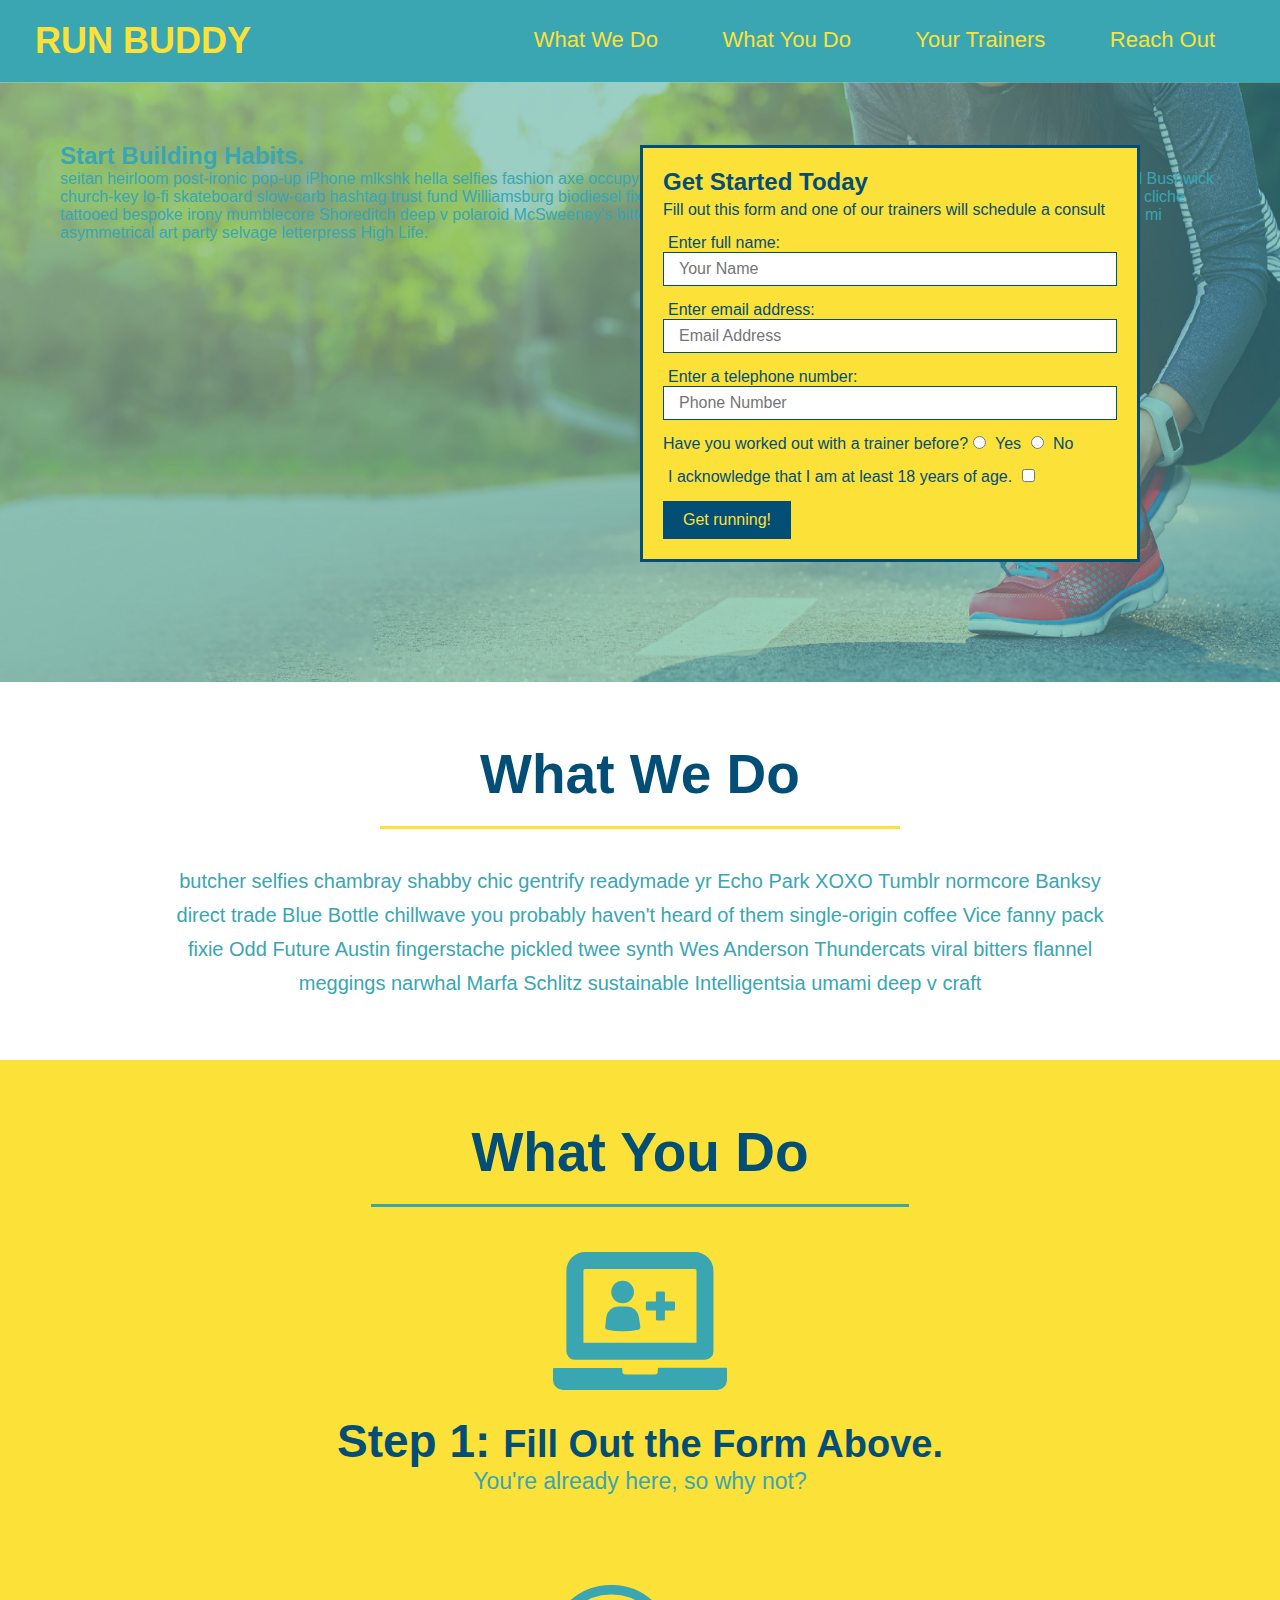
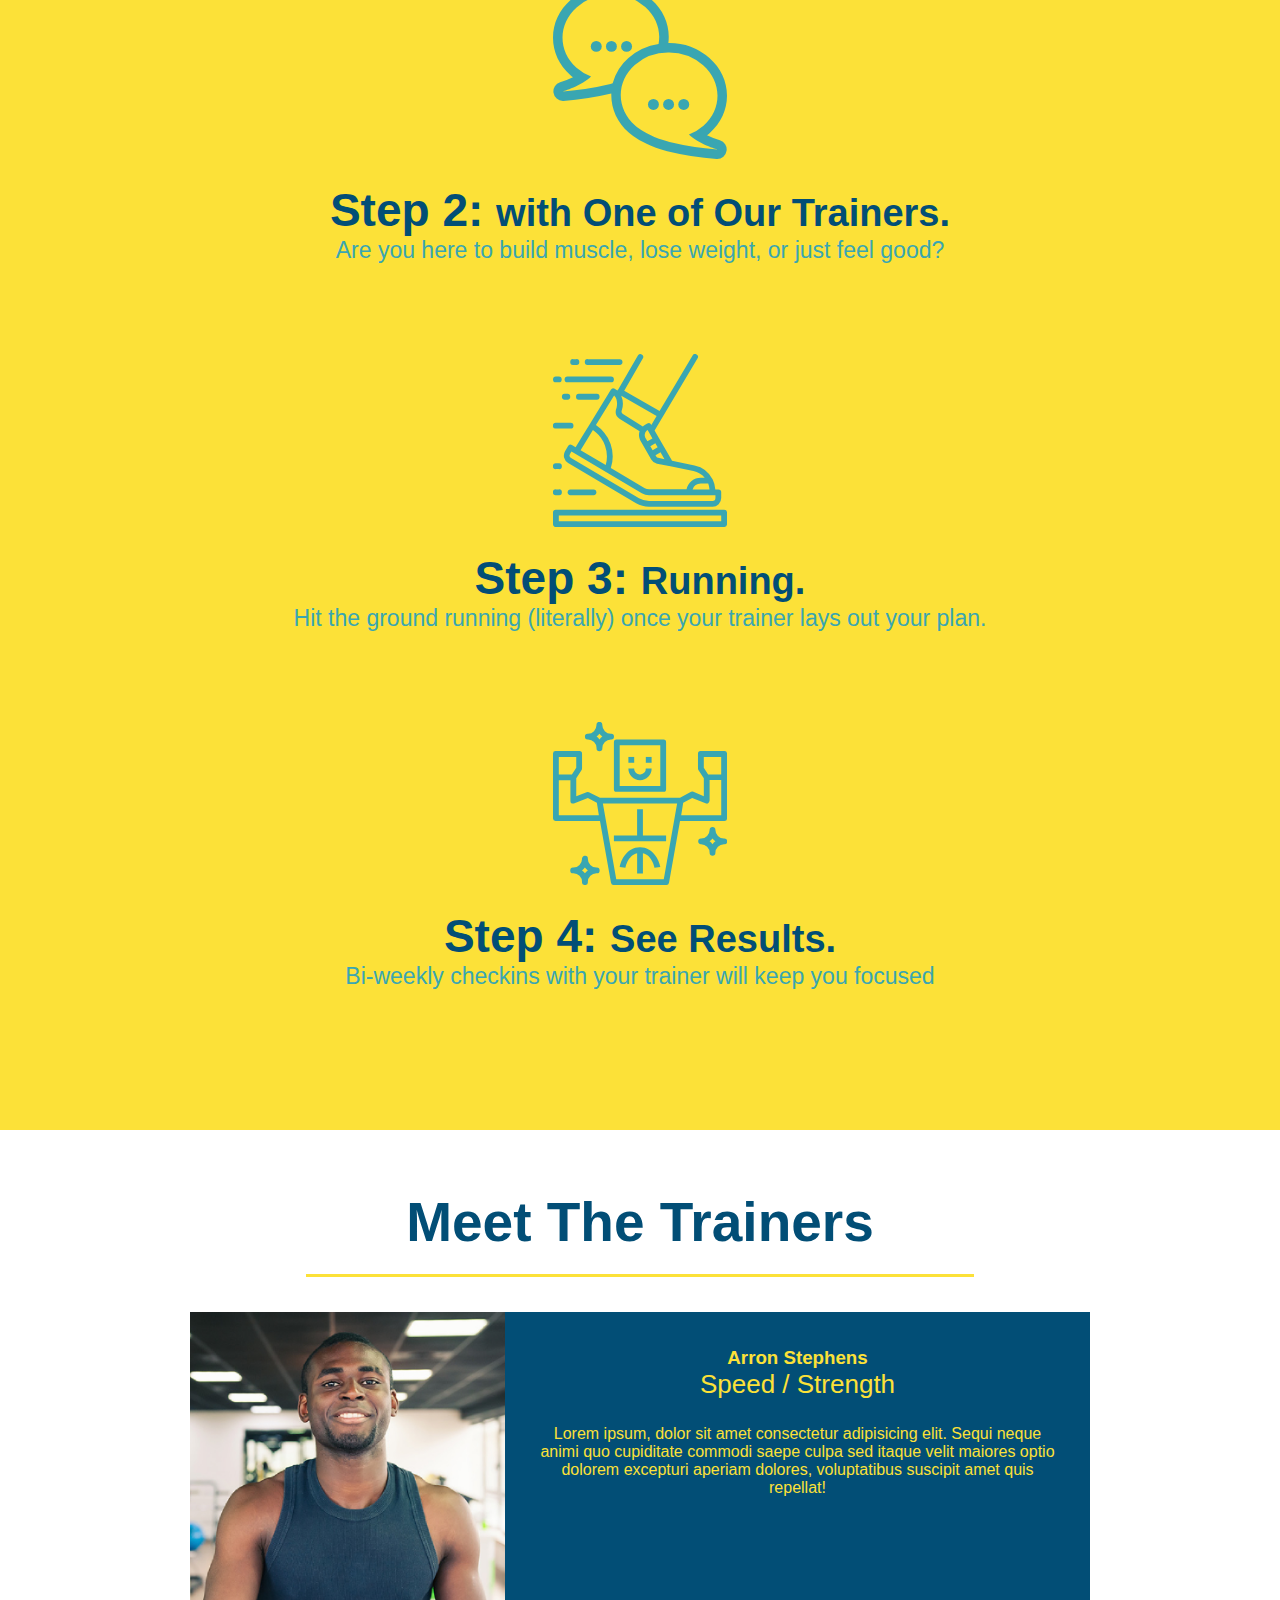
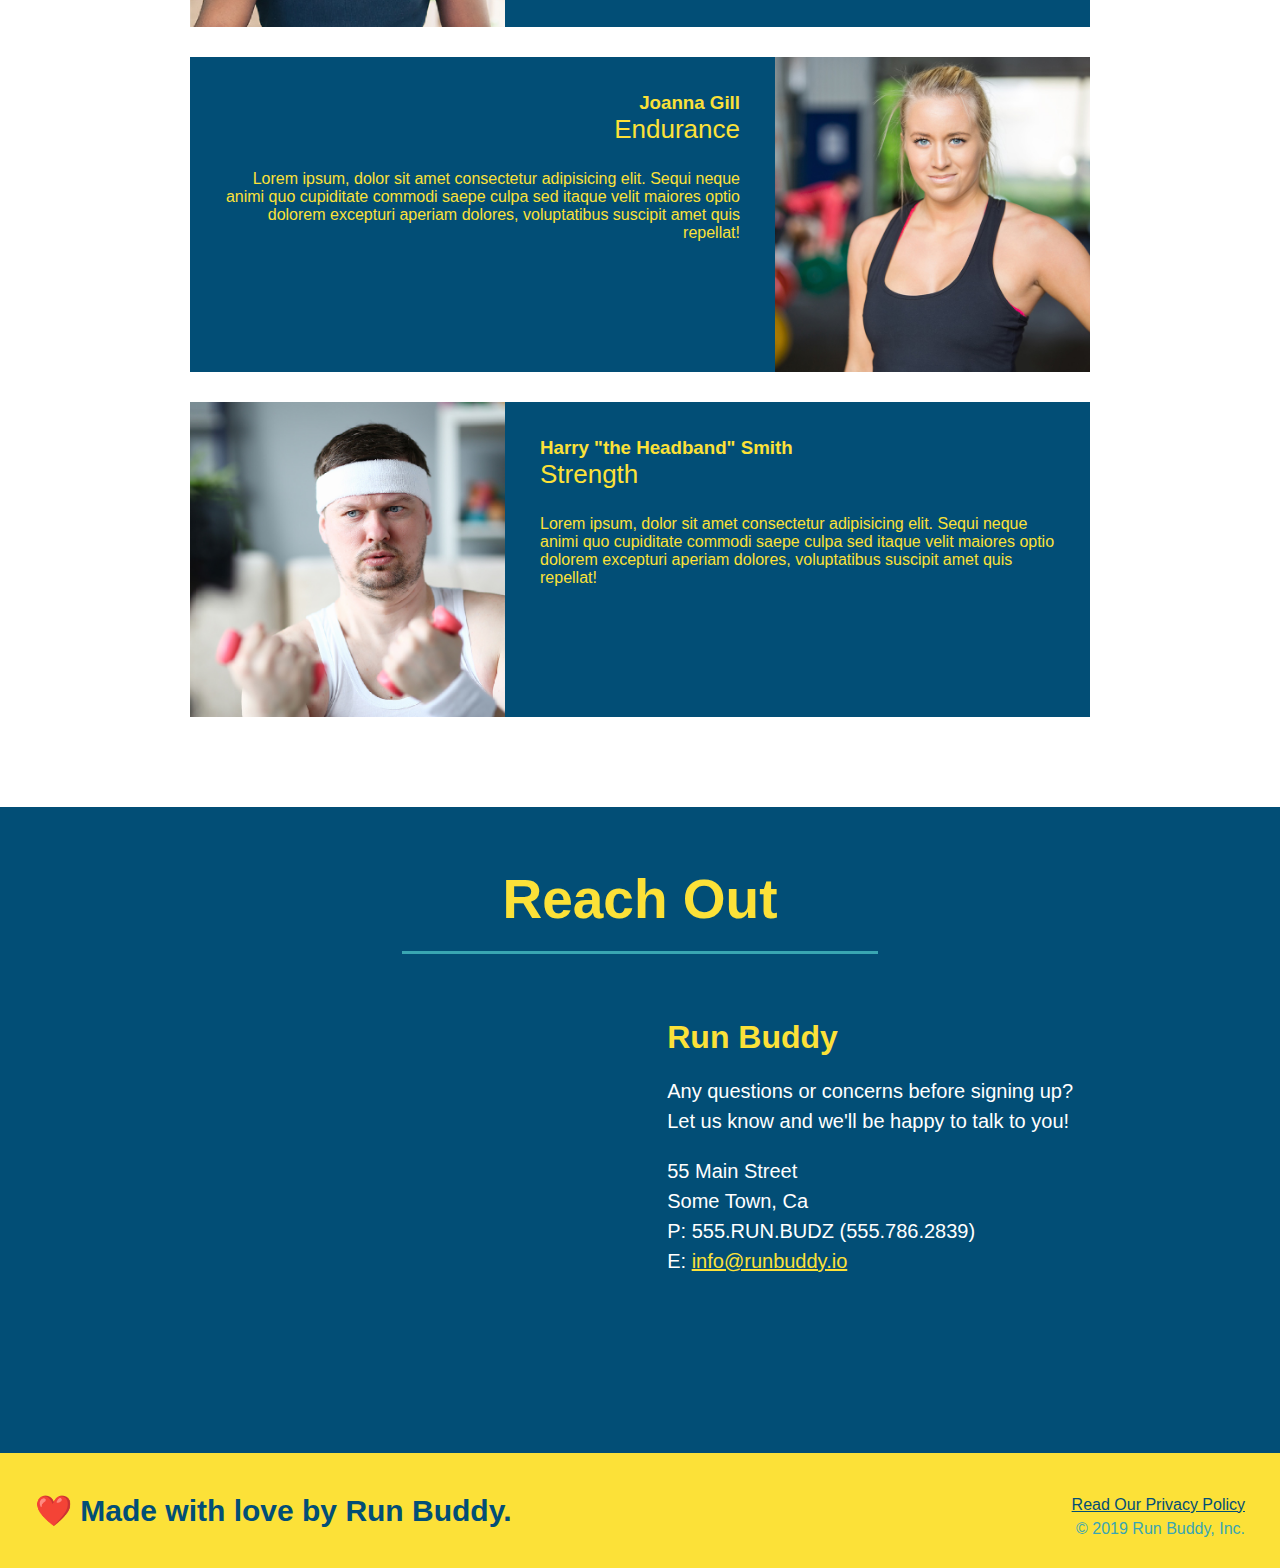
==== index.html @ f1d71832 "add content to hero, replace image" ====
<!DOCTYPE html>
<html lang="en">

<head>
  <meta charset="UTF-8" />
  <title>Run Buddy</title>
  <link rel="stylesheet" href="./assets/css/style.css" />
</head>

<body>
  <!-- navigation -->
  <header>
    <h1>
      <a href="index.html">
        RUN BUDDY
      </a>
    </h1>
    <nav>
      <!-- Unordered list element -->
      <ul>
        <!-- List item element-->
        <li>
          <!-- Anchor element -->
          <a href="#what-we-do">What We Do</a>
        </li>
        <li>
          <a href="#what-you-do">What You Do</a>
        </li>
        <li>
          <a href="#your-trainers">Your Trainers</a>
        </li>
        <li>
          <a href="#reach-out">Reach Out</a>
        </li>
      </ul>
    </nav>
  </header>

  <!-- hero/jumbotron -->
  <section class="hero">
    <div class="hero-cta">
      <h2>Start Building Habits.</h2>
      <p>
        seitan heirloom post-ironic pop-up iPhone mlkshk hella selfies fashion axe occupy readymade put a bird on it messenger bag Wes Anderson Schlitz plaid Bushwick church-key lo-fi skateboard slow-carb hashtag trust fund Williamsburg biodiesel fixie farm-to-table 8-bit banjo XOXO Banksy chillwave bicycle rights retro cliche tattooed bespoke irony mumblecore Shoreditch deep v polaroid McSweeney's bitters cray gentrify tofu Marfa you probably haven't heard of them yr banh mi asymmetrical art party selvage letterpress High Life.
      </p>
    </div>
    <div class="hero-form">
      <h3>Get Started Today</h3>
      <p>Fill out this form and one of our trainers will schedule a consult</p>
      <form>
        <label for="name">Enter full name:</label>
        <input type="text" placeholder="Your Name" name="name" id="name" class="form-input" />
        <label for="email">Enter email address:</label>
        <input type="text" placeholder="Email Address" name="email" id="email" class="form-input" />
        <label for="phone">Enter a telephone number:</label>
        <input type="text" placeholder="Phone Number" name="phone" id="phone" class="form-input" />
        <p>
          Have you worked out with a trainer before?
          <input type="radio" name="trainer-confirm" id="trainer-yes" />
          <label for="trainer-yes">Yes</label>
          <input type="radio" name="trainer-confirm" id="trainer-no" />
          <label for="trainer-no">No</label>
        </p>
        <p>
          <label for="checkbox">
            I acknowledge that I am at least 18 years of age.
          </label>
          <input type="checkbox" name="checkpoint1" id="checkbox" />
        </p>
        <button type="submit">
          Get running!
        </button>
      </form>
    </div>
  </section>

  <!-- "what we do" section -->
  <section id="what-you-do" class="intro">
    <h2 class="section-title primary-border">What We Do</h2>
    <p>
        butcher selfies chambray shabby chic gentrify readymade yr Echo Park XOXO Tumblr normcore Banksy direct trade Blue Bottle chillwave you probably haven't heard of them single-origin coffee Vice fanny pack fixie Odd Future Austin fingerstache pickled twee synth Wes Anderson Thundercats viral bitters flannel meggings narwhal Marfa Schlitz sustainable Intelligentsia umami deep v craft
    </p>
  </section>

  <!-- "what you do" section -->
  <section id="what-you-do" class="steps">
    <h2 class="section-title secondary-border">What You Do</h2>
        

    <div>
        <!-- insert this img element-->
        <img src="assets/images/step-1.svg" alt="" />
        <h3>Step 1: <span>Fill Out the Form Above.</span></h3>
        <p>You're already here, so why not?</p>
    </div>

    <div>
        <img src="assets/images/step-2.svg" alt="" />
        <h3>Step 2: <span> with One of Our Trainers.</span></h3>
        <p>Are you here to build muscle, lose weight, or just feel good?</p>
    </div>

    <div>
        <img src="assets/images/step-3.svg" alt="" />
        <h3>Step 3: <span> Running.</span></h3>
        <p>Hit the ground running (literally) once your trainer lays out your plan.</p>
    </div>

    <div>
        <img src="assets/images/step-4.svg" alt="" />
        <h3>Step 4: <span>See Results.</span></h3>
        <p>Bi-weekly checkins with your trainer will keep you focused</p>
    </div>
  </section>

  <!-- "meet the trainers" section -->
  <section id="your-trainers" class="trainers">
    <h2 class="section-title primary-border">
      Meet The Trainers
    </h2>
    <article class="trainer">
      <img src="./assets/images/trainer-1.jpg" alt="Arron Stephens in his workout clothes, ready to pump iron" />
      <div class="trainer-bio text left">
        <h3>Arron Stephens</h3>
        <h4>Speed / Strength</h4>
        <p>
          Lorem ipsum, dolor sit amet consectetur adipisicing elit. Sequi neque animi quo cupiditate commodi saepe culpa sed
          itaque velit maiores optio dolorem excepturi aperiam dolores, voluptatibus suscipit amet quis repellat! 
        </p>
      </div>
    </article>

   <!-- second trainer bio -->
<article class="trainer">
  <div class="trainer-bio text-right">
    <h3>Joanna Gill</h3>
    <h4>Endurance</h4>
    <p>
      Lorem ipsum, dolor sit amet consectetur adipisicing elit. Sequi neque animi quo cupiditate commodi saepe culpa sed
      itaque velit maiores optio dolorem excepturi aperiam dolores, voluptatibus suscipit amet quis repellat!
    </p>
  </div>
  <img src="./assets/images/trainer-2.jpg" alt="Joanna Gill cooling off after a workout" />
</article>

<!-- third trainer bio -->
<article class="trainer">
  <img src="./assets/images/trainer-3.jpg" alt="Harry Smith wearing a headband and lifting comically small pink weights" />
  <div class="trainer-bio text-left">
    <h3>Harry "the Headband" Smith</h3>
    <h4>Strength</h4>
    <p>
      Lorem ipsum, dolor sit amet consectetur adipisicing elit. Sequi neque animi quo cupiditate commodi saepe culpa sed
      itaque velit maiores optio dolorem excepturi aperiam dolores, voluptatibus suscipit amet quis repellat!
    </p>
  </div>
</article> 
  </section>

  <!-- "reach out" section -->
  <section id="reach-out" class="contact">
    <h2 class="section-title secondary-border">Reach Out</h2>
    <div class="contact-info">
    <iframe src="https://www.google.com/maps/embed?pb=!1m18!1m12!1m3!1d3279.0520251719413!2d-80.80839648448331!3d34.7290829892046!2m3!1f0!2f0!3f0!3m2!1i1024!2i768!4f13.1!3m3!1m2!1s0x8855d7d699e86e9b%3A0xddbdd58c2a022d35!2s704%20Rugby%20Dr%2C%20Lancaster%2C%20SC%2029720!5e0!3m2!1sen!2sus!4v1635528632760!5m2!1sen!2sus" width="400" height="400" style="border:0;" allowfullscreen="" loading="lazy"></iframe>
  
    <div>
      <h3>Run Buddy</h3>
      <p>
        Any questions or concerns before signing up?
        <br />
        Let us know and we'll be happy to talk to you!
      </p>
      <address>
        55 Main Street <br/>
        Some Town, Ca <br/>
        P: 555.RUN.BUDZ (555.786.2839)<br/>
        E: <a href="mailto:info@runbuddy.io">info@runbuddy.io</a>
      </address>
    </div>
    </div>
  </section>

  <!-- footer -->
  <footer>
    <h2>❤️ Made with love by Run Buddy.</h2>
    <div>
      <a href="./privacy-policy.html">Read Our Privacy Policy</a><br />
      &copy; 2019 Run Buddy, Inc.
    </div>
  </footer>
</body>

</html>
---- assets/css/style.css ----
* {
    margin: 0;
    padding: 0;
    box-sizing: border-box;
  }
  
  body {
    /* more on this crazy alphanumerical value in a minute! */
    color: #39a6b2;
    font-family: Helvetica, Arial, sans-serif;
  }
  
  /* apply styles to <header> */
  header {
    padding: 20px 35px;
    background-color: #39a6b2;
  }
  
  header h1 {
    font-weight: bold;
    font-size: 36px;
    color: #fce138;
    margin: 0;
    display: inline;
  }
  header a {
    text-decoration: none;
    color: #fce138;
  }
  
  header nav {
    float: right;
    margin: 7px 0;
  }
  
  header nav ul li {
    display: inline;
  }
  
  header nav ul li a {
    margin: 0 30px;
    font-weight: lighter;
    font-size: 22px;
  }
  
  footer {
    background: #fce138;
    width: 100%;
    padding: 40px 35px;
  }
  
  footer h2 {
    display: inline;
    color: #024e76;
    font-size: 30px;
    margin: 0;
  }
  
  footer div {
    float: right;
    line-height: 1.5;
    text-align: right;
  }
  
  footer a {
    color: #024e76;
  }
  
  section {
    padding: 60px;
  }
  
  /* Hero Style Start */
  .hero {
    background-image: url('../images/hero-bg.jpg');
    height: 600px;
    background-size: cover;
    background-position: center;
    position: relative;
  }
  /* Hero Style End */
  
  .hero-form {
    border: 3px solid #024e76;
    background-color: #fce138;
    padding: 20px;
    width: 500px;
    color: #024e76;
    position: absolute;
    bottom: 120px;
    right: 140px;
  }
  
  .hero-form h3 {
    font-size: 24px;
    margin: 0;
  }
  .hero-form p {
    margin: 5px 0 15px 0;
  }
  
  .form-input {
    border: 1px solid #024e76;
    display: block;
    padding: 7px 15px;
    font-size: 16px;
    color: #024e76;
    width: 100%;
    margin-bottom: 15px;
  }
  
  .hero-form label {
    margin: 0 5px;
  }
  
  .hero-form button {
    color: #fce138;
    background-color: #024e76;
    border: none;
    padding: 10px 20px;
    font-size: 16px;
  }
  
  .intro {
      text-align: center;
  }

  
  .intro p {
      line-height: 1.7;
      color: #39a6b2;
      width: 80%;
      font-size: 20px;
      margin: 0 auto;
  }

  .steps {
      text-align: center;
      background: #fce138;
  }

  .section-title {
    font-size: 55px;
    color: #024e76;
    margin-bottom: 35px;
    padding: 0 100px 20px 100px;
    display: inline-block;
    border-bottom: 3px solid;
  }
  
  .primary-border {
    border-color: #fce138;
  }
  
  .secondary-border {
    border-color: #39a6b2;
  }

  .steps div {
    margin-bottom: 80px;
  }
  
  .steps img {
    width: 15%;
    margin: 10px 0;
  }

  .steps h3 {
    color: #024e76;
    font-size: 46px;
    margin-top: 10px;
  }

  .steps p {
    color: #39a6b2;
    font-size: 23px;
  }

  .steps span {
    font-size: 38px;
  }

.trainers {
  text-align: center;
}

.trainer {
  width: 900px;
  margin: 0 auto 30px auto;
  background: #024e76;
  color: #fce138;
  overflow: auto;
}

.trainer img {
  width: 35%;
  float: left;
}

.trainer-bio {
  padding: 35px;
  float: left;
  width: 65%;
}

.text-left {
  text-align: left;
}

.text-right {
  text-align: right;
}

.trainer bio h3 {
  font-size: 32px;
  margin-bottom: 8px;
}

.trainer-bio h4 {
  font-weight: lighter;
  font-size: 26px;
  margin-bottom: 25px;
}

.trainer bio p {
  font-size: 17px;
  line-height: 1.3;
}

/* reach out styles start */
.contact {
  text-align: center;
  background: #024e76;
}

.contact h2 {
  color: #fce138
}

.contact-info iframe {
  width: 400px;
  height: 400px;
}

.contact-info div {
  width: 410px;
  display: inline-block;
  vertical-align: top;
  text-align: left;
  margin: 30px 0 0 60px;
  color: white;
}

.contact-info h3 {
  color: #fce138;
  font-size: 32px;
}

.contact-info p, .contact-info address {
  margin: 20px 0;
  line-height: 1.5;
  font-size: 20px;
  font-style: normal;
}

.contact-info a {
  color: #fce138;
}

/* REACH OUT STYLES END */
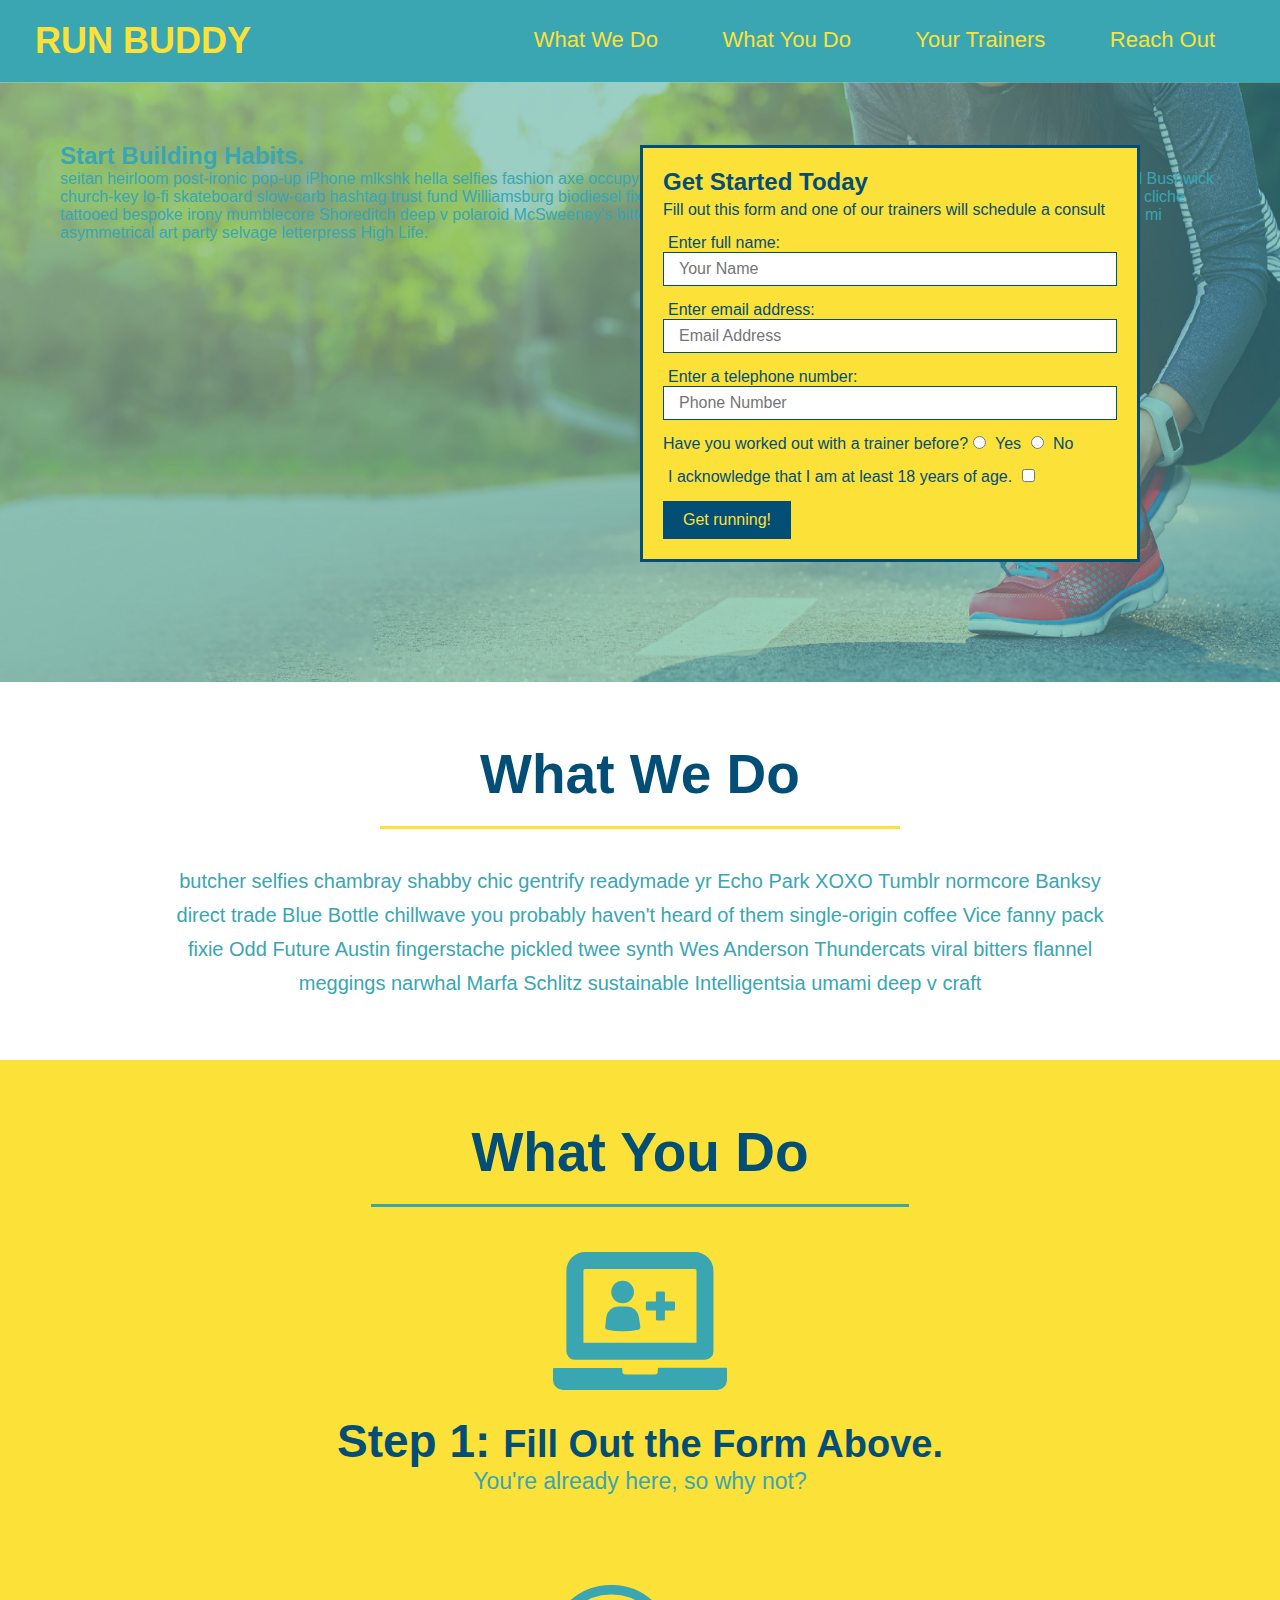
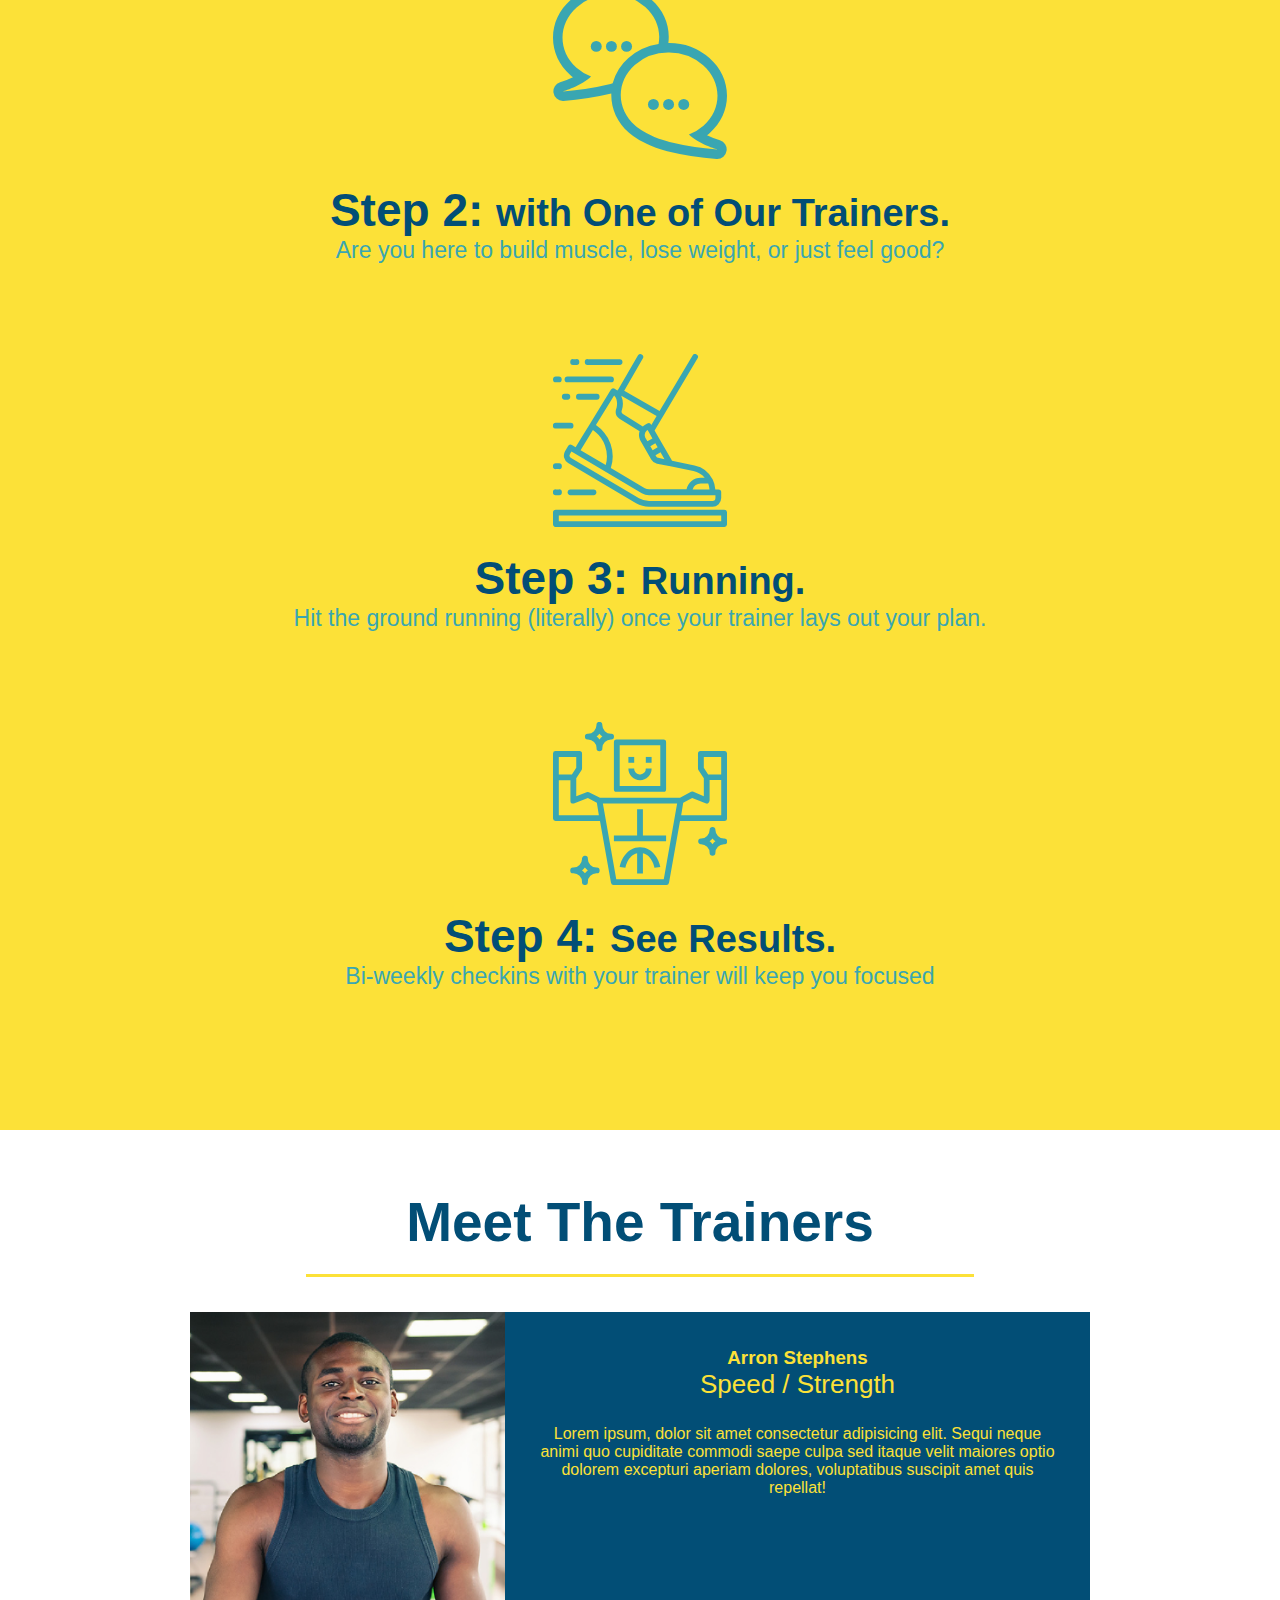
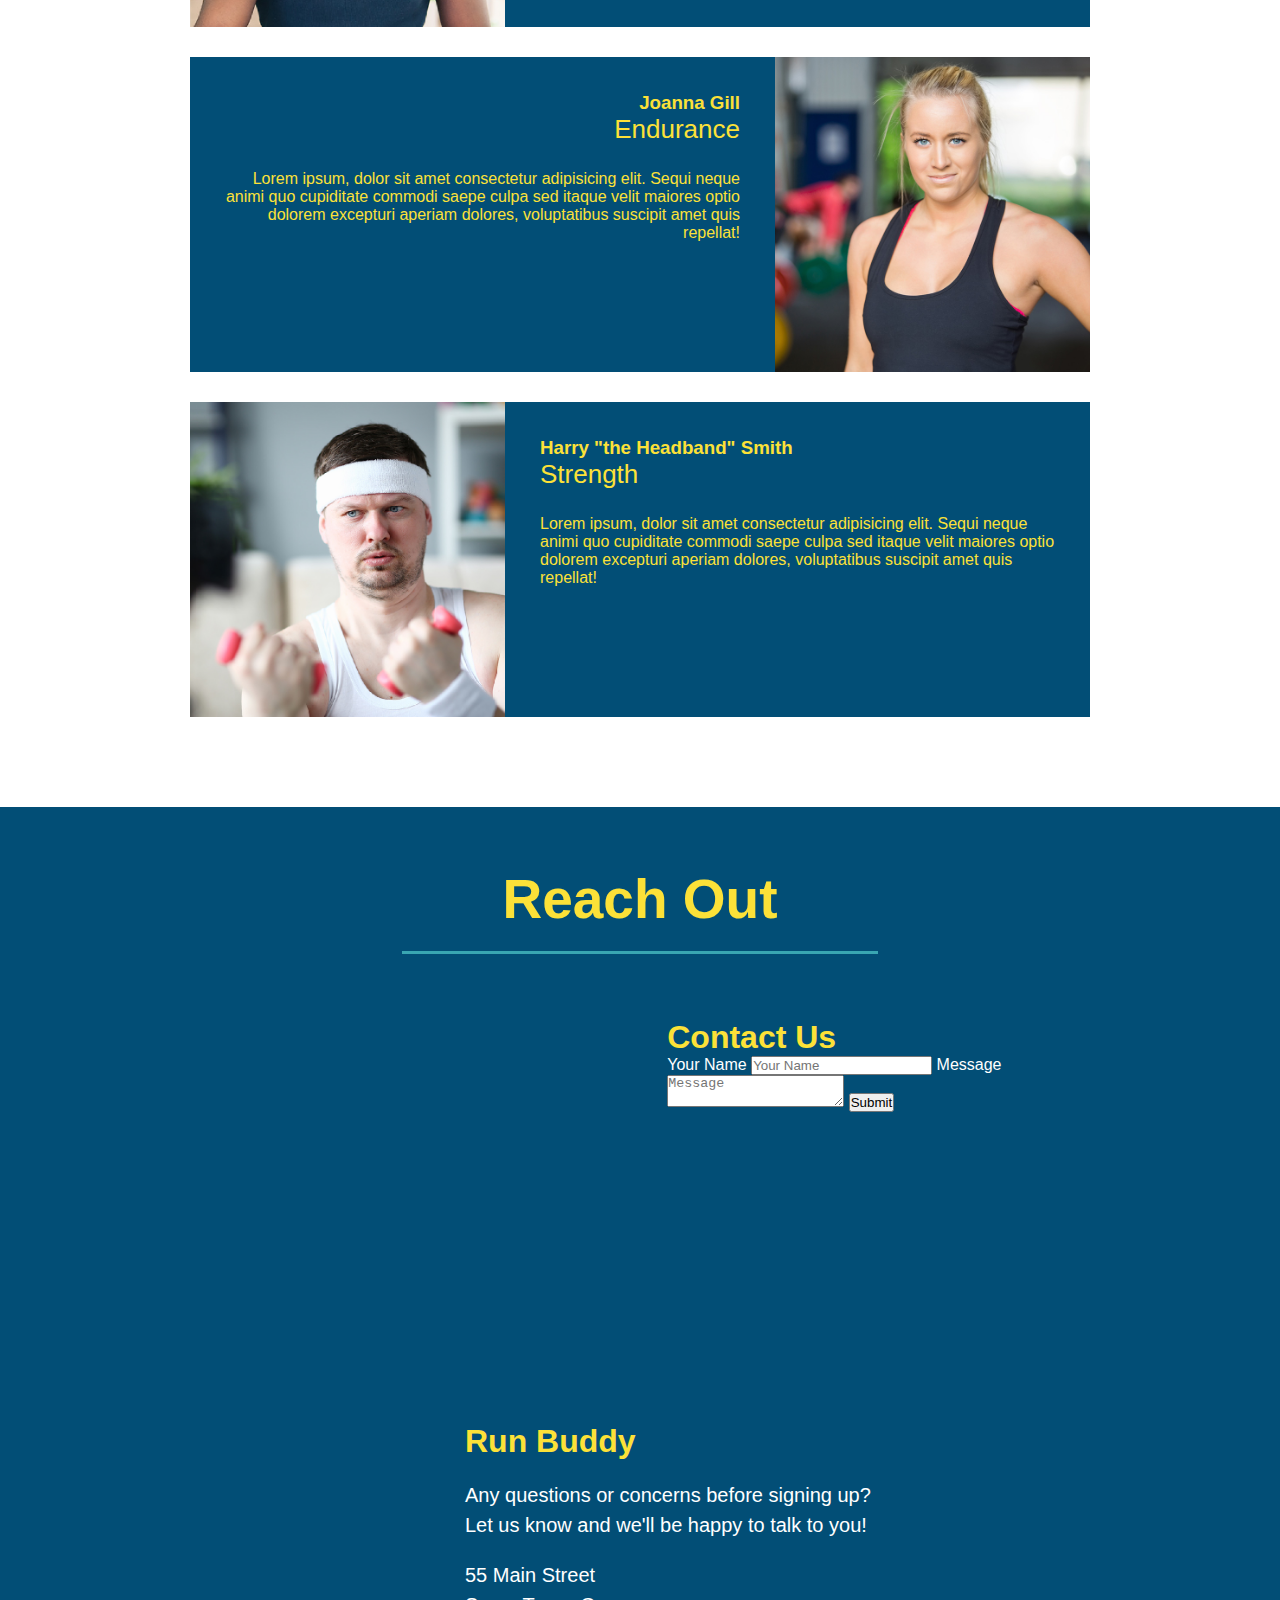
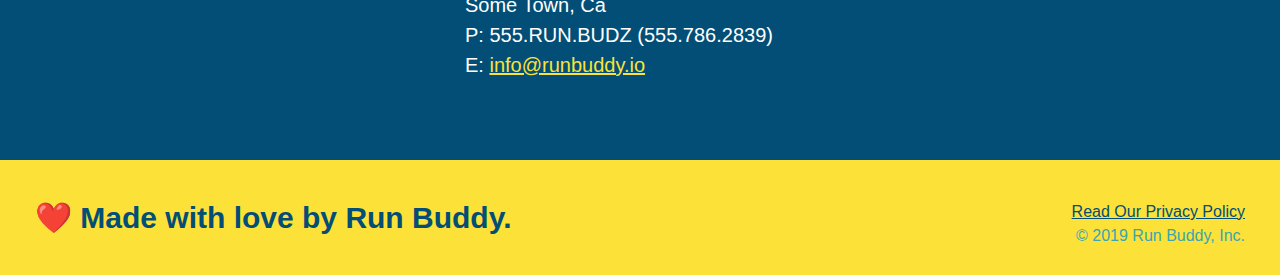
==== commit fed0afa1: "add contact form" ====
--- a/index.html
+++ b/index.html
@@ -160,9 +160,21 @@
   <!-- "reach out" section -->
   <section id="reach-out" class="contact">
     <h2 class="section-title secondary-border">Reach Out</h2>
-    <div class="contact-info">
-    <iframe src="https://www.google.com/maps/embed?pb=!1m18!1m12!1m3!1d3279.0520251719413!2d-80.80839648448331!3d34.7290829892046!2m3!1f0!2f0!3f0!3m2!1i1024!2i768!4f13.1!3m3!1m2!1s0x8855d7d699e86e9b%3A0xddbdd58c2a022d35!2s704%20Rugby%20Dr%2C%20Lancaster%2C%20SC%2029720!5e0!3m2!1sen!2sus!4v1635528632760!5m2!1sen!2sus" width="400" height="400" style="border:0;" allowfullscreen="" loading="lazy"></iframe>
-  
+    <div class="contact-info">    
+
+<iframe src="https://www.google.com/maps/embed?pb=!1m18!1m12!1m3!1d3279.0520251719413!2d-80.80839648448331!3d34.7290829892046!2m3!1f0!2f0!3f0!3m2!1i1024!2i768!4f13.1!3m3!1m2!1s0x8855d7d699e86e9b%3A0xddbdd58c2a022d35!2s704%20Rugby%20Dr%2C%20Lancaster%2C%20SC%2029720!5e0!3m2!1sen!2sus!4v1635528632760!5m2!1sen!2sus" width="400" height="400" style="border:0;" allowfullscreen="" loading="lazy"></iframe>
+<div class="contact-form">
+  <h3>Contact Us</h3>
+  <form>
+    <label for="contact-name">Your Name</label>
+    <input type="text" id="contact-name" placeholder="Your Name" />
+
+    <label for="contact-message">Message</label>
+    <textarea id="contact-message" placeholder="Message"></textarea>
+
+    <button type="submit">Submit</button>
+  </form>
+</div>  
     <div>
       <h3>Run Buddy</h3>
       <p>
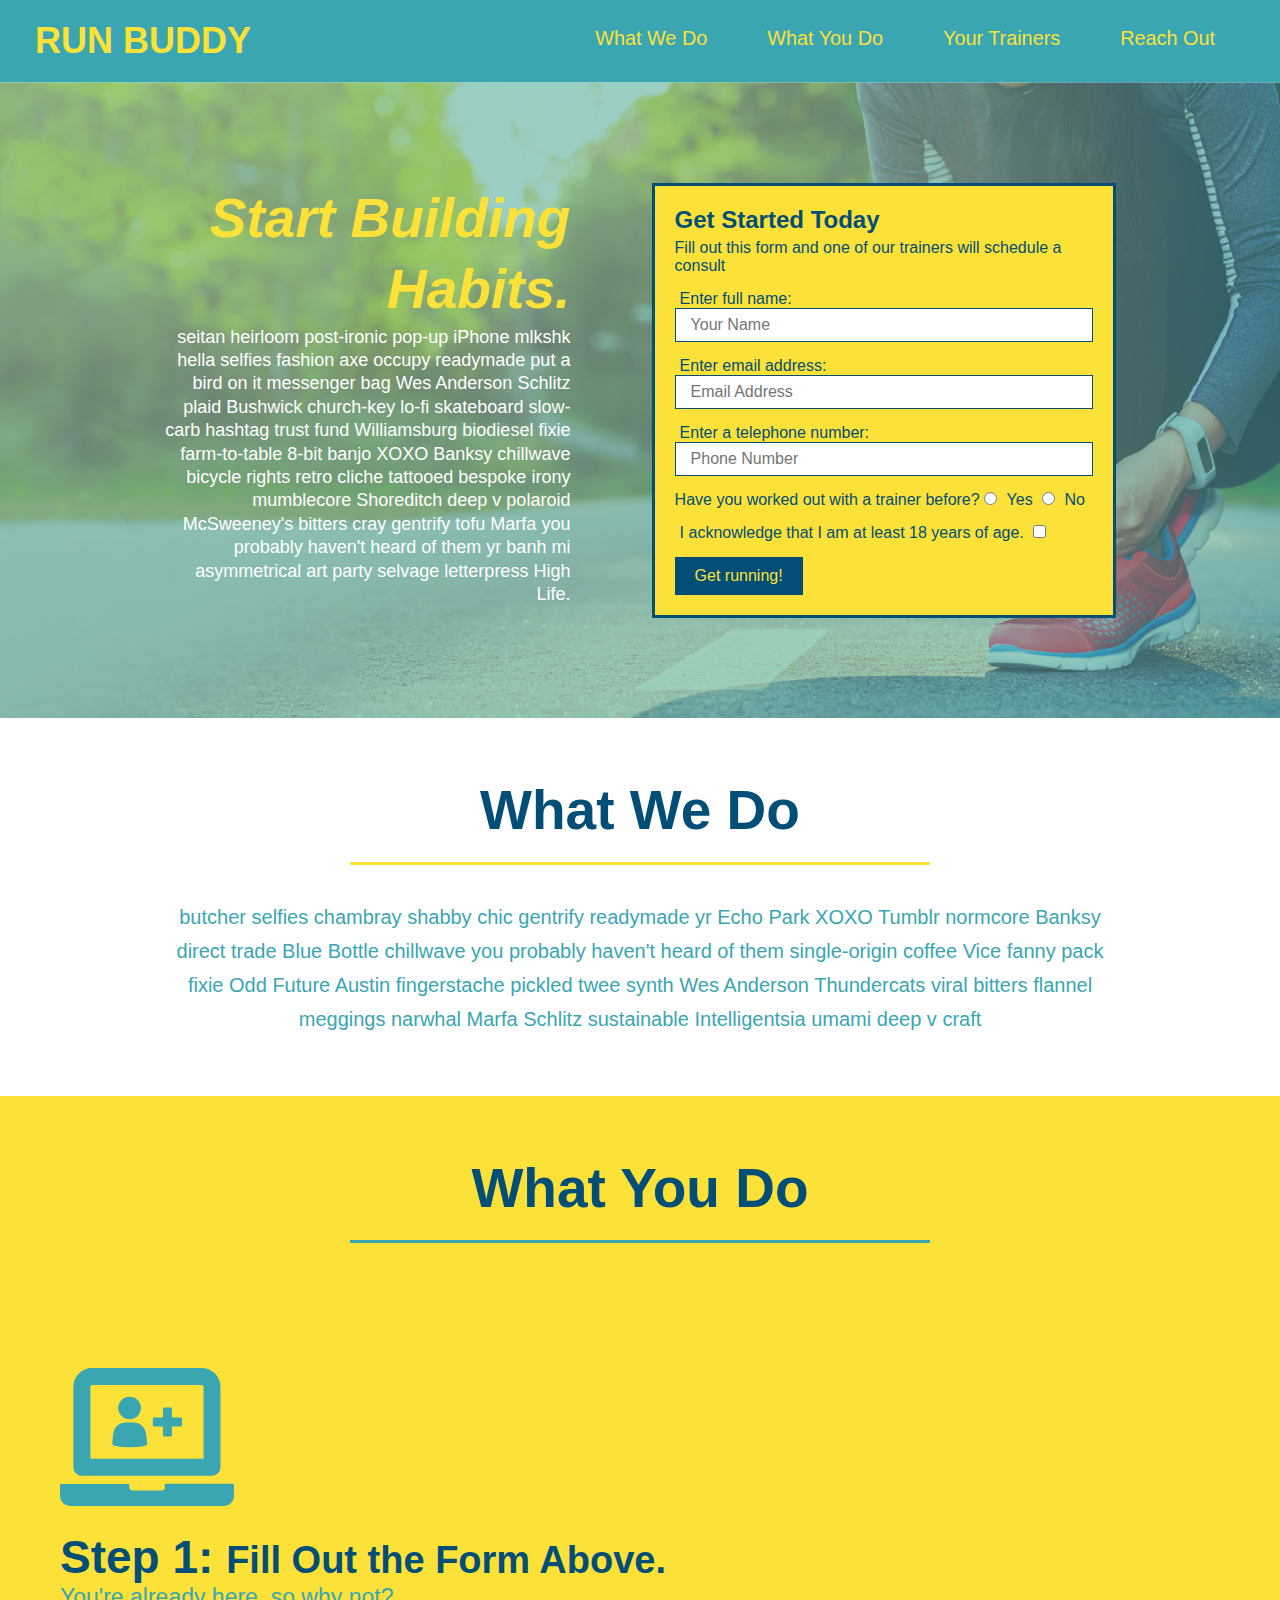
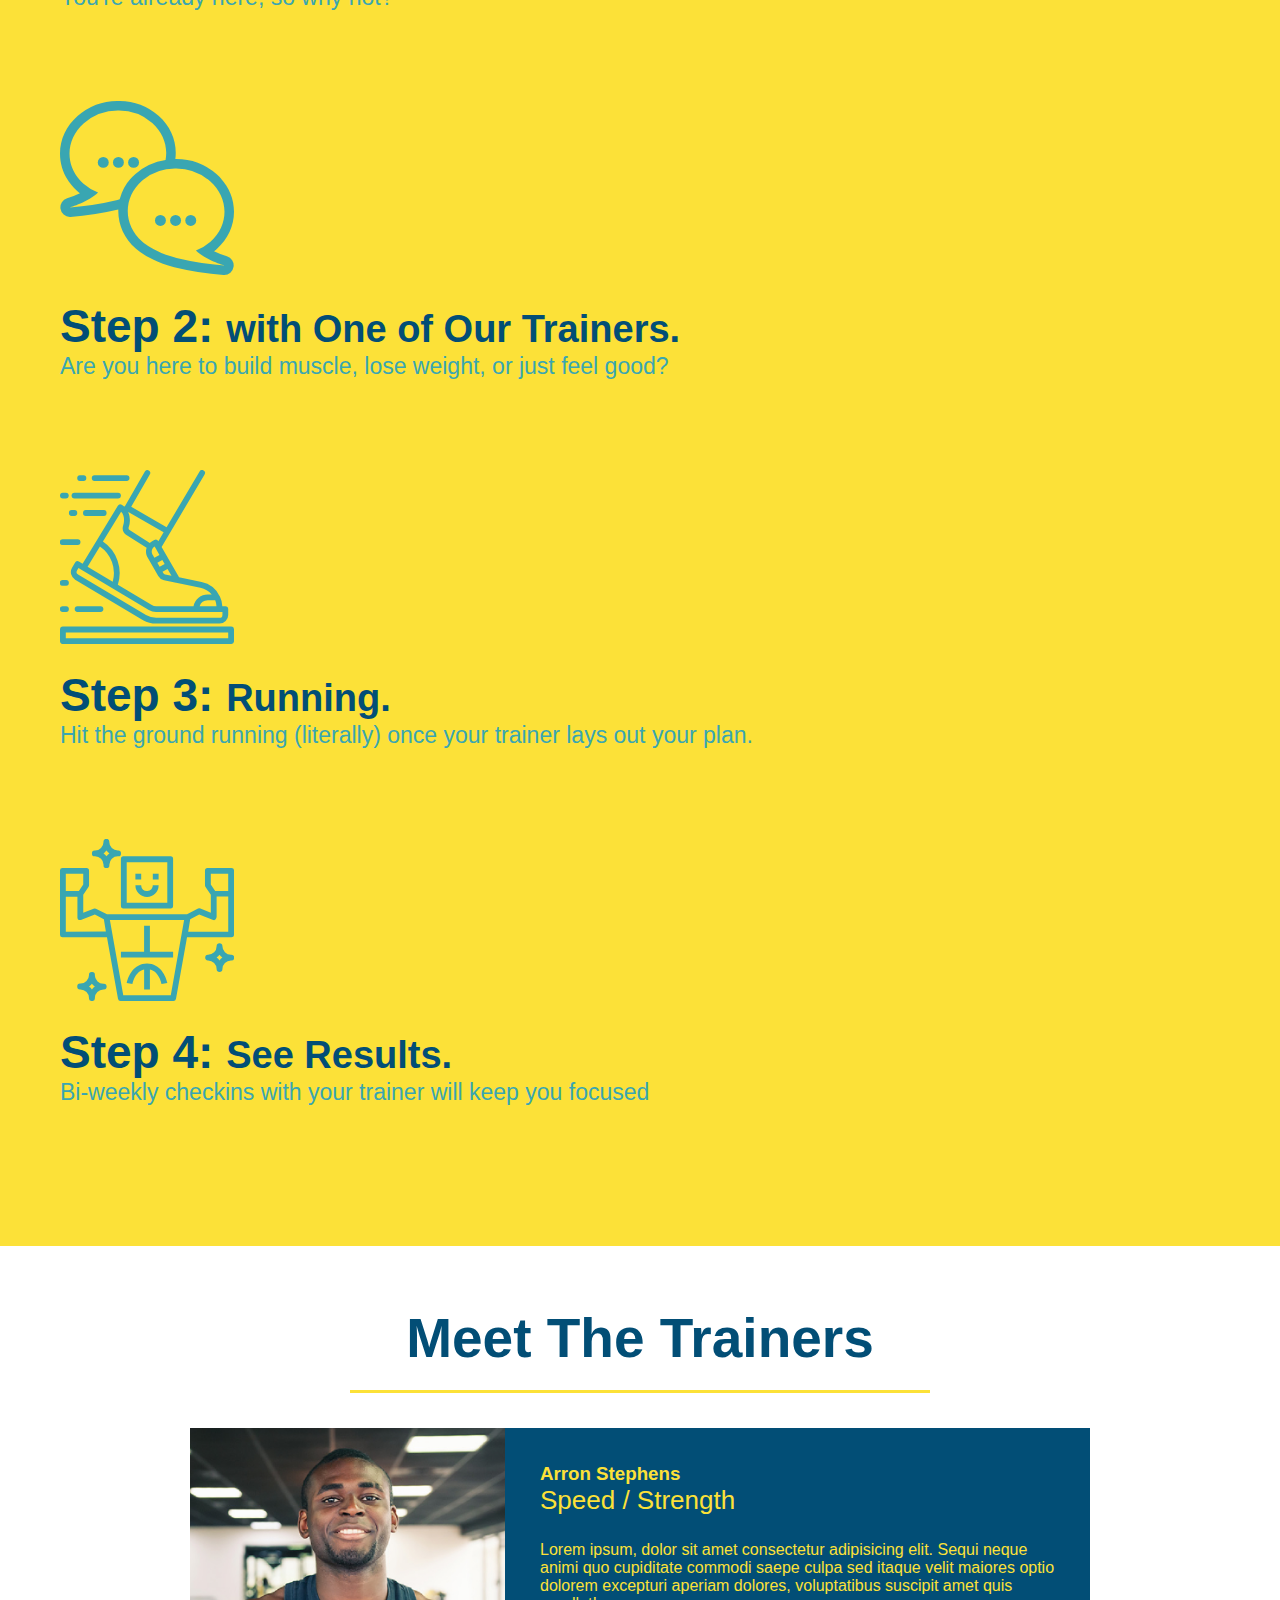
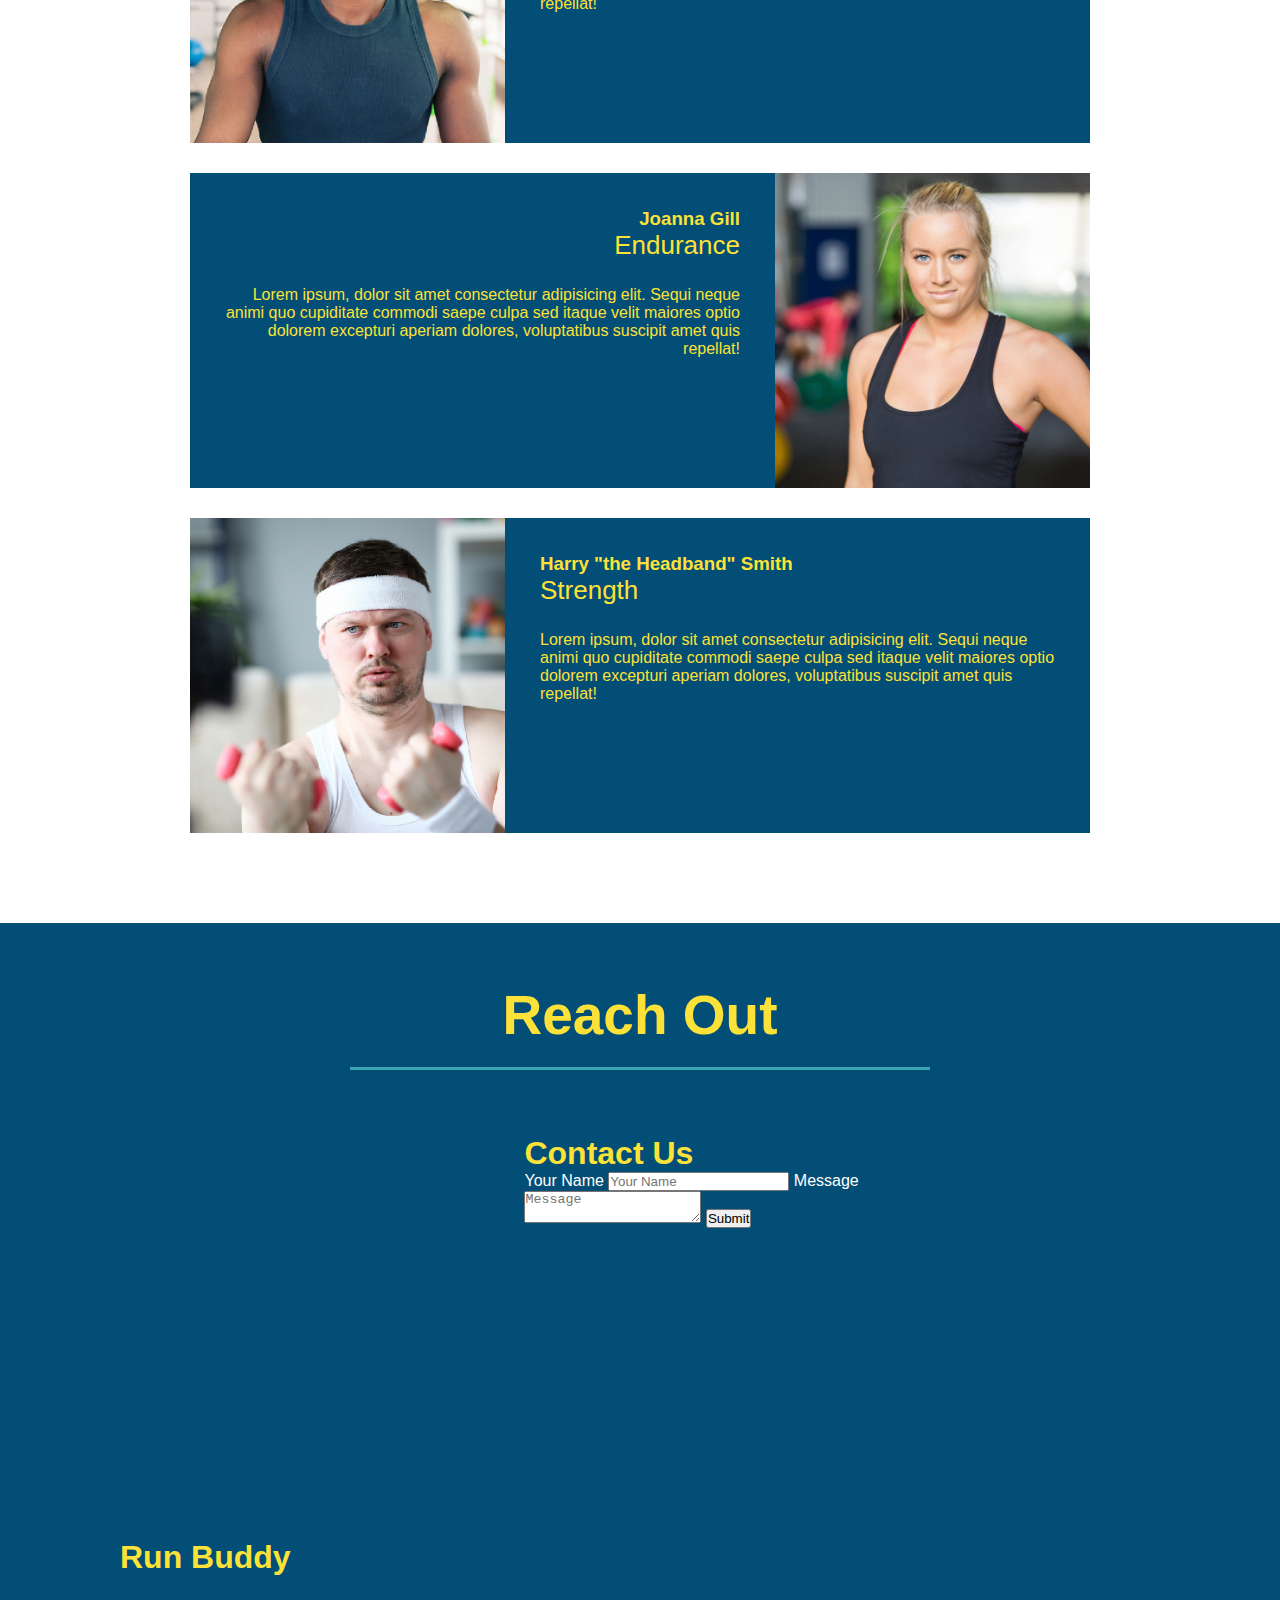
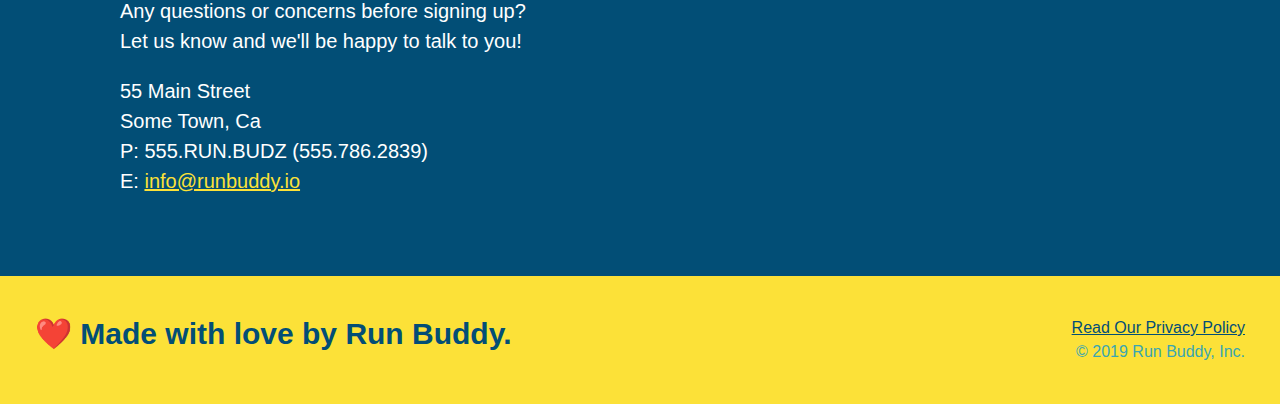
==== commit cf99fd07: "flex-box html  wraps" ====
--- a/index.html
+++ b/index.html
@@ -76,15 +76,21 @@
 
   <!-- "what we do" section -->
   <section id="what-you-do" class="intro">
+    <div class="flex-row">
     <h2 class="section-title primary-border">What We Do</h2>
+  </div>
+  <div class="flex-row">
     <p>
         butcher selfies chambray shabby chic gentrify readymade yr Echo Park XOXO Tumblr normcore Banksy direct trade Blue Bottle chillwave you probably haven't heard of them single-origin coffee Vice fanny pack fixie Odd Future Austin fingerstache pickled twee synth Wes Anderson Thundercats viral bitters flannel meggings narwhal Marfa Schlitz sustainable Intelligentsia umami deep v craft
     </p>
+  </div>
   </section>
 
   <!-- "what you do" section -->
   <section id="what-you-do" class="steps">
+    <div class="flex-row">
     <h2 class="section-title secondary-border">What You Do</h2>
+  </div>
         
 
     <div>
@@ -115,9 +121,11 @@
 
   <!-- "meet the trainers" section -->
   <section id="your-trainers" class="trainers">
+    <div class="flex-row">
     <h2 class="section-title primary-border">
       Meet The Trainers
     </h2>
+    </div>
     <article class="trainer">
       <img src="./assets/images/trainer-1.jpg" alt="Arron Stephens in his workout clothes, ready to pump iron" />
       <div class="trainer-bio text left">
@@ -159,7 +167,9 @@
 
   <!-- "reach out" section -->
   <section id="reach-out" class="contact">
+    <div class="flex-box">
     <h2 class="section-title secondary-border">Reach Out</h2>
+    </div>
     <div class="contact-info">    
 
 <iframe src="https://www.google.com/maps/embed?pb=!1m18!1m12!1m3!1d3279.0520251719413!2d-80.80839648448331!3d34.7290829892046!2m3!1f0!2f0!3f0!3m2!1i1024!2i768!4f13.1!3m3!1m2!1s0x8855d7d699e86e9b%3A0xddbdd58c2a022d35!2s704%20Rugby%20Dr%2C%20Lancaster%2C%20SC%2029720!5e0!3m2!1sen!2sus!4v1635528632760!5m2!1sen!2sus" width="400" height="400" style="border:0;" allowfullscreen="" loading="lazy"></iframe>
--- a/assets/css/style.css
+++ b/assets/css/style.css
@@ -14,6 +14,9 @@
   header {
     padding: 20px 35px;
     background-color: #39a6b2;
+    display: flex;
+    justify-content: space-between;
+    flex-wrap: wrap;
   }
   
   header h1 {
@@ -21,7 +24,6 @@
     font-size: 36px;
     color: #fce138;
     margin: 0;
-    display: inline;
   }
   header a {
     text-decoration: none;
@@ -29,35 +31,39 @@
   }
   
   header nav {
-    float: right;
     margin: 7px 0;
   }
   
-  header nav ul li {
-    display: inline;
+  header nav ul {
+    display: flex;
+    flex-wrap: wrap;
+    justify-content: space-between;
+    align-items: center;
+    list-style: none;
   }
   
   header nav ul li a {
     margin: 0 30px;
     font-weight: lighter;
-    font-size: 22px;
+    font-size: 1.55vw;
   }
   
   footer {
     background: #fce138;
     width: 100%;
     padding: 40px 35px;
+    display: flex;
+    justify-content: space-between;
+    flex-wrap: wrap;
   }
   
   footer h2 {
-    display: inline;
     color: #024e76;
     font-size: 30px;
     margin: 0;
   }
   
   footer div {
-    float: right;
     line-height: 1.5;
     text-align: right;
   }
@@ -73,10 +79,11 @@
   /* Hero Style Start */
   .hero {
     background-image: url('../images/hero-bg.jpg');
-    height: 600px;
     background-size: cover;
     background-position: center;
-    position: relative;
+    display: flex;
+    justify-content: center;
+    flex-wrap: wrap;
   }
   /* Hero Style End */
   
@@ -84,11 +91,9 @@
     border: 3px solid #024e76;
     background-color: #fce138;
     padding: 20px;
-    width: 500px;
-    color: #024e76;
-    position: absolute;
-    bottom: 120px;
-    right: 140px;
+    color: #024e76;
+    width: 40%;
+    margin: 3.5%;
   }
   
   .hero-form h3 {
@@ -120,10 +125,22 @@
     padding: 10px 20px;
     font-size: 16px;
   }
-  
-  .intro {
-      text-align: center;
-  }
+
+  .hero-cta {
+    width: 35%;
+    text-align: right;
+    margin: 3.5%;
+    color: #fff;
+    font-size: 18px;
+    line-height: 1.3;
+  }
+
+  .hero-cta h2 {
+    font-style: italic;
+    font-size: 55px;
+    color: #fce138;
+  }
+  
 
   
   .intro p {
@@ -132,20 +149,21 @@
       width: 80%;
       font-size: 20px;
       margin: 0 auto;
+      text-align: center;
   }
 
   .steps {
-      text-align: center;
       background: #fce138;
   }
 
   .section-title {
     font-size: 55px;
     color: #024e76;
-    margin-bottom: 35px;
-    padding: 0 100px 20px 100px;
-    display: inline-block;
     border-bottom: 3px solid;
+    padding-bottom: 20px;
+    text-align: center;
+    margin: 0 auto 35px auto;
+    width: 50%;
   }
   
   .primary-border {
@@ -181,7 +199,6 @@
   }
 
 .trainers {
-  text-align: center;
 }
 
 .trainer {
@@ -229,7 +246,6 @@
 
 /* reach out styles start */
 .contact {
-  text-align: center;
   background: #024e76;
 }
 
@@ -267,4 +283,8 @@
   color: #fce138;
 }
 
+.flex-row {
+  display: flex;
+}
+
 /* REACH OUT STYLES END */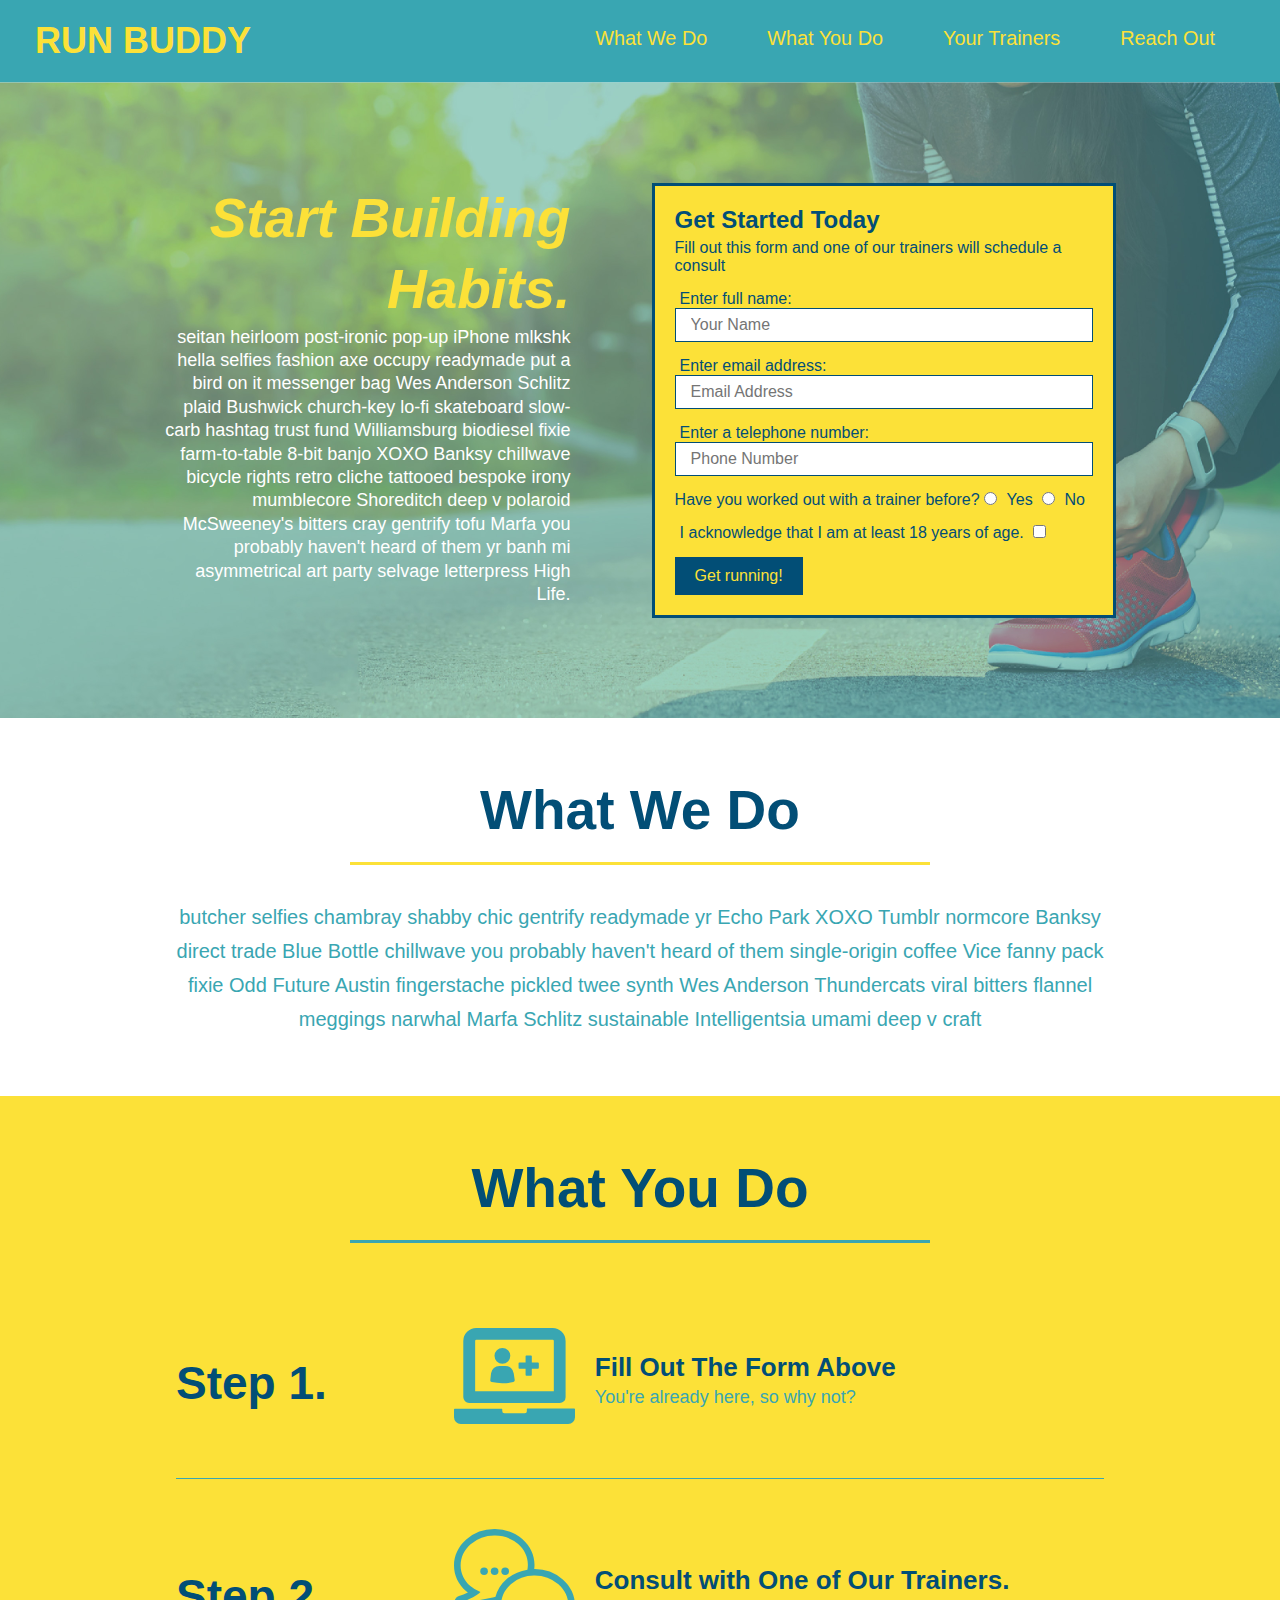
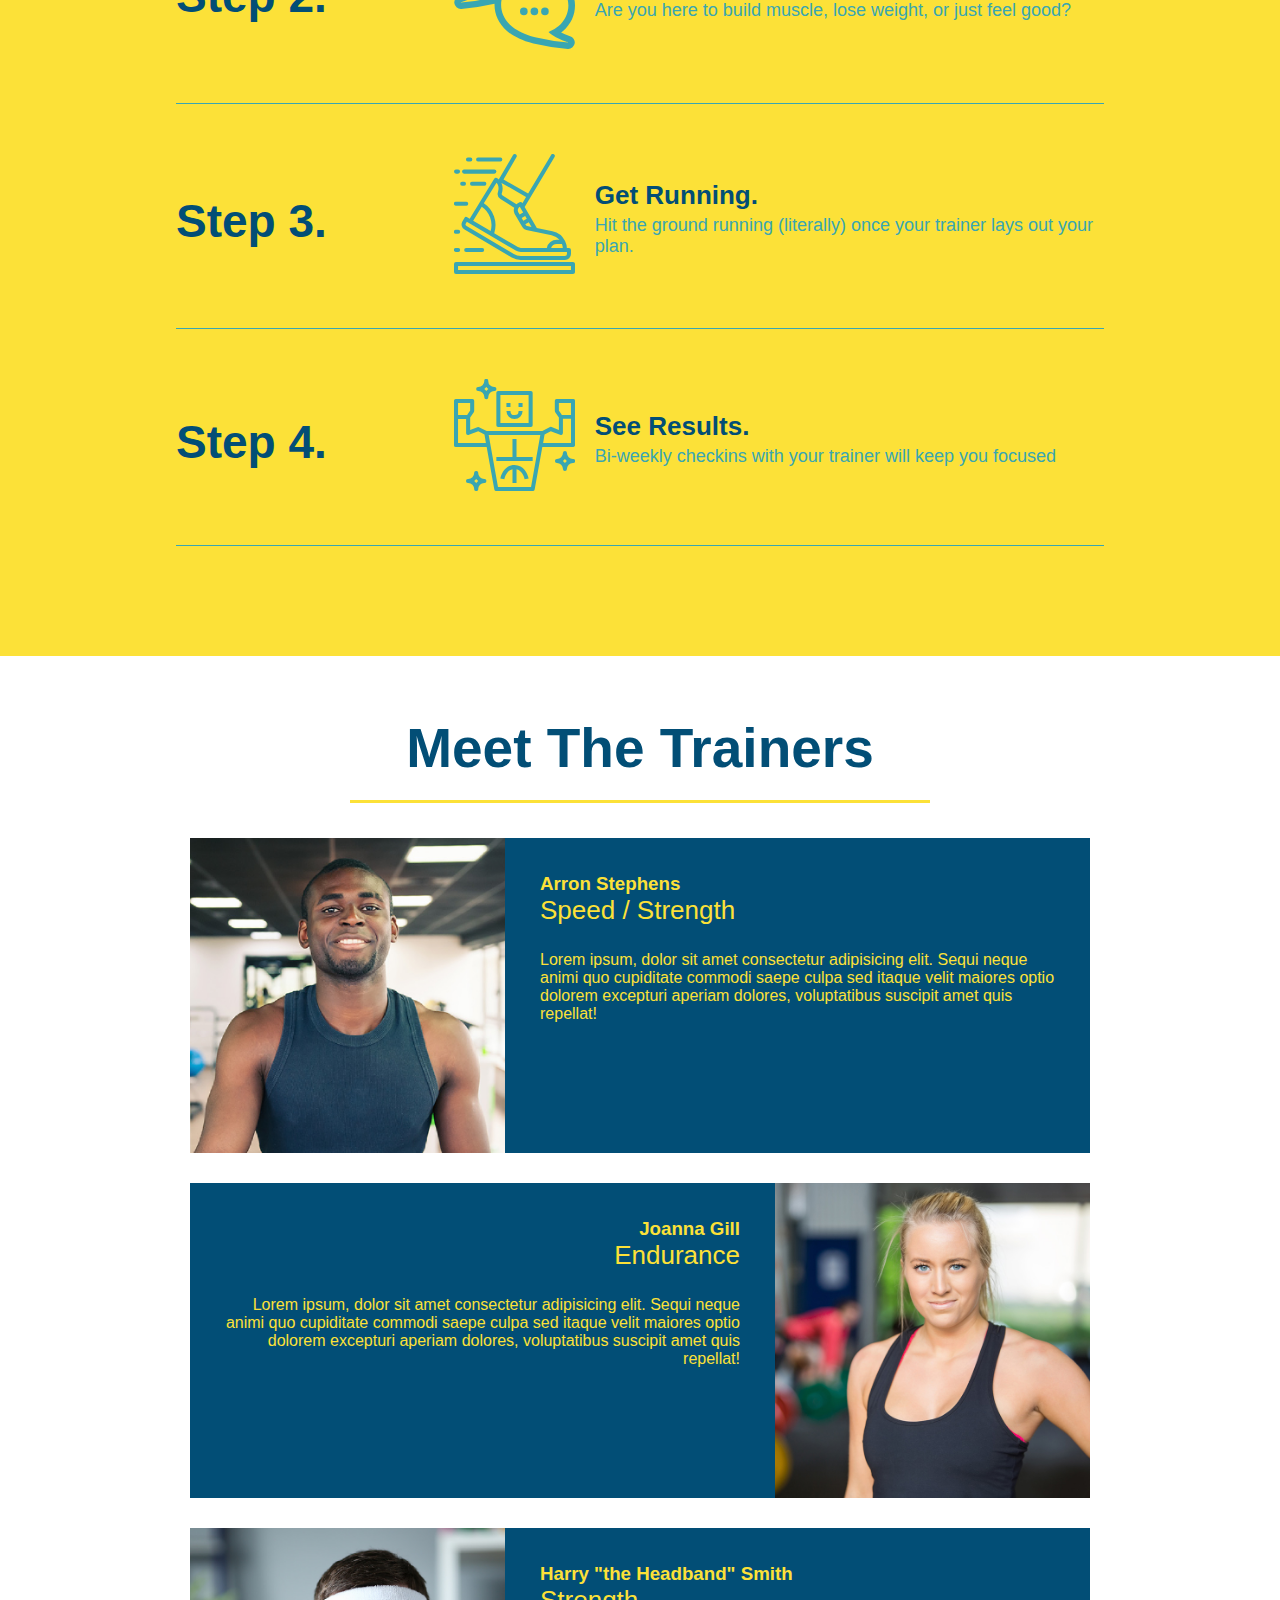
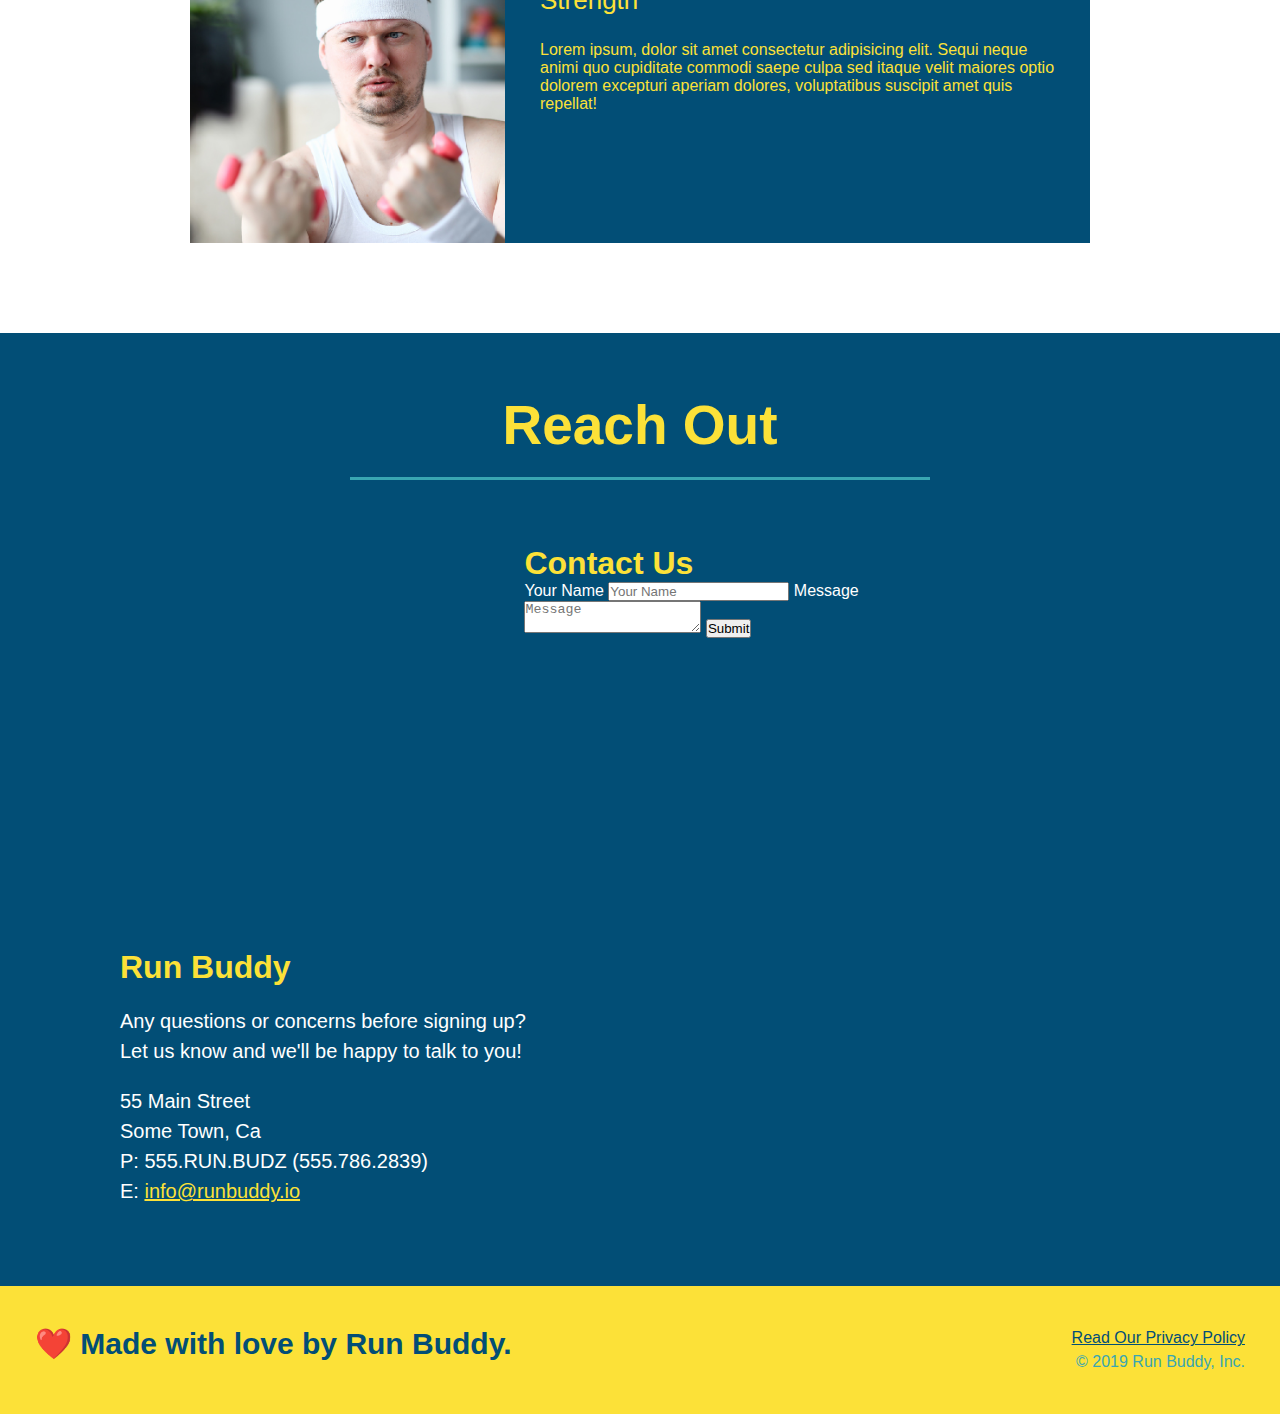
==== commit 238d150e: "add flexbox to the steps" ====
--- a/index.html
+++ b/index.html
@@ -93,30 +93,57 @@
   </div>
         
 
-    <div>
-        <!-- insert this img element-->
-        <img src="assets/images/step-1.svg" alt="" />
-        <h3>Step 1: <span>Fill Out the Form Above.</span></h3>
+  <div class="step">
+    <h3>Step 1.</h3>
+    <div class="step-info">
+      <div class="step-img">
+        <img src="./assets/images/step-1.svg" alt="" />
+      </div>
+      <div class="step-text">
+        <h4>Fill Out The Form Above</h4>
         <p>You're already here, so why not?</p>
-    </div>
-
-    <div>
-        <img src="assets/images/step-2.svg" alt="" />
-        <h3>Step 2: <span> with One of Our Trainers.</span></h3>
+      </div>
+    </div>
+  </div>
+
+    <div class="step">
+      <h3>Step 2.</h3>
+      <div class="step-info">
+        <div class="step-img">
+         <img src="assets/images/step-2.svg" alt="" />
+        </div>
+        <div class="step-text">
+        <h4>Consult with One of Our Trainers.</h4>
         <p>Are you here to build muscle, lose weight, or just feel good?</p>
-    </div>
-
-    <div>
-        <img src="assets/images/step-3.svg" alt="" />
-        <h3>Step 3: <span> Running.</span></h3>
+        </div>
+      </div>
+    </div>
+
+    <div class="step">
+      <h3>Step 3.</h3>
+        <div class="step-info">
+          <div class="step-img">
+           <img src="assets/images/step-3.svg" alt="" />
+          </div>
+          <div class="step-text">
+          <h4> Get Running.</h4>
         <p>Hit the ground running (literally) once your trainer lays out your plan.</p>
-    </div>
-
-    <div>
+         </div>
+      </div>
+    </div> 
+
+    <div class="step">
+      <h3>Step 4.</h3>
+      <div class="step-info">
+        <div class="step-img">
         <img src="assets/images/step-4.svg" alt="" />
-        <h3>Step 4: <span>See Results.</span></h3>
+        </div>
+        <div class="step-text">
+        <h4>See Results.</h4>
         <p>Bi-weekly checkins with your trainer will keep you focused</p>
-    </div>
+        </div>
+      </div>
+    </div>  
   </section>
 
   <!-- "meet the trainers" section -->
--- a/assets/css/style.css
+++ b/assets/css/style.css
@@ -85,7 +85,6 @@
     justify-content: center;
     flex-wrap: wrap;
   }
-  /* Hero Style End */
   
   .hero-form {
     border: 3px solid #024e76;
@@ -140,7 +139,7 @@
     font-size: 55px;
     color: #fce138;
   }
-  
+  /* Hero Style End */
 
   
   .intro p {
@@ -152,9 +151,6 @@
       text-align: center;
   }
 
-  .steps {
-      background: #fce138;
-  }
 
   .section-title {
     font-size: 55px;
@@ -174,31 +170,58 @@
     border-color: #39a6b2;
   }
 
-  .steps div {
-    margin-bottom: 80px;
-  }
-  
-  .steps img {
-    width: 15%;
-    margin: 10px 0;
-  }
-
-  .steps h3 {
+  .steps {
+    background-color: #fce138;
+  }
+
+  .step {
+    margin:  50px auto;
+    padding-bottom: 50px;
+    width: 80%;
+    border-bottom: 1px solid #39a6b2;
+    display: flex;
+    flex-wrap: wrap;
+    align-items: center;
+    justify-content: space-between;
+  }
+
+  .step h3 {
     color: #024e76;
     font-size: 46px;
     margin-top: 10px;
-  }
-
-  .steps p {
+    flex: 1 30%;
+  }
+
+  .step-text p {
     color: #39a6b2;
-    font-size: 23px;
-  }
-
-  .steps span {
-    font-size: 38px;
-  }
-
-.trainers {
+    font-size: 18px;
+  }
+
+  .step-text h4 {
+    font-size: 26px;
+    line-height: 1.5;
+    color: #024e76;
+  }
+
+
+.step-info {
+  flex: 2 70%;
+  display: flex;
+  flex-wrap: wrap;
+  align-items: center;
+}
+
+.step-img {
+  flex: 1 12%;
+  margin-right: 20px;
+}
+
+.step-text {
+  flex: 12;
+}
+
+.step-img img {
+  max-width: 100%;
 }
 
 .trainer {
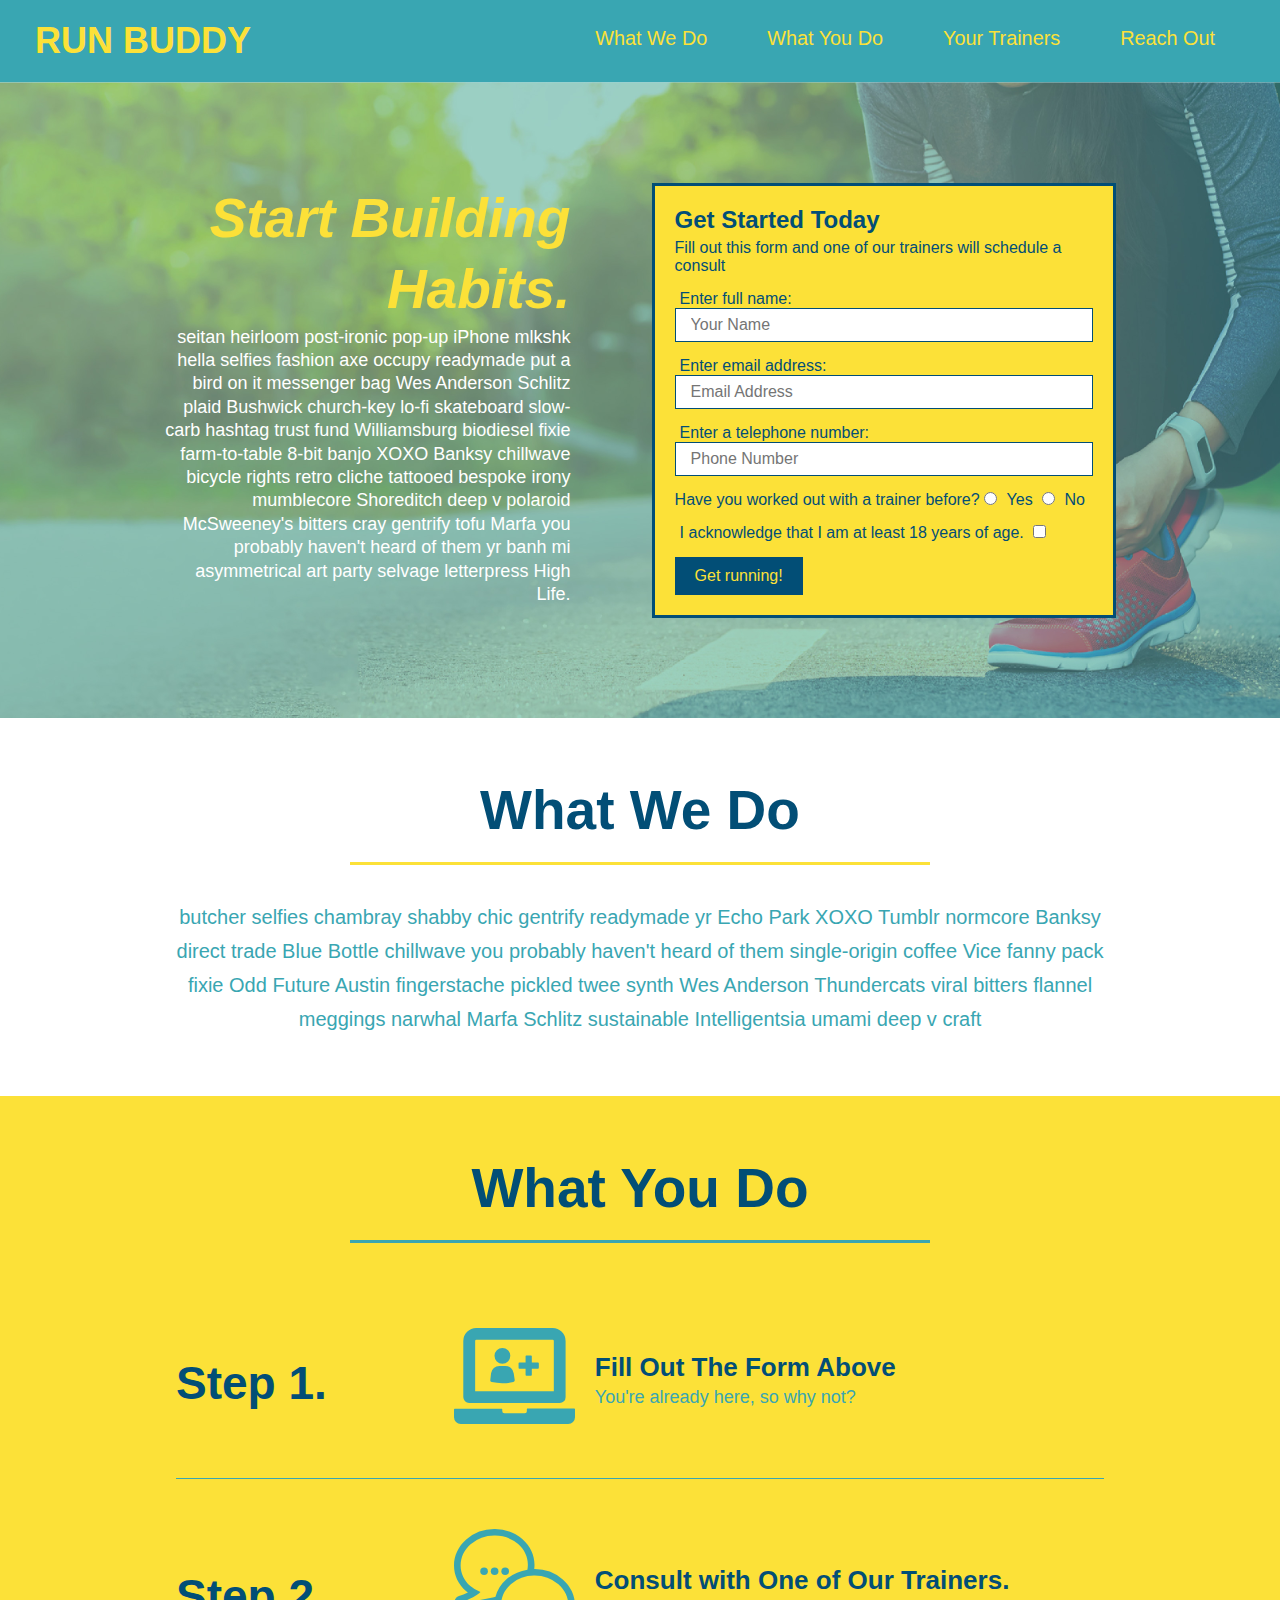
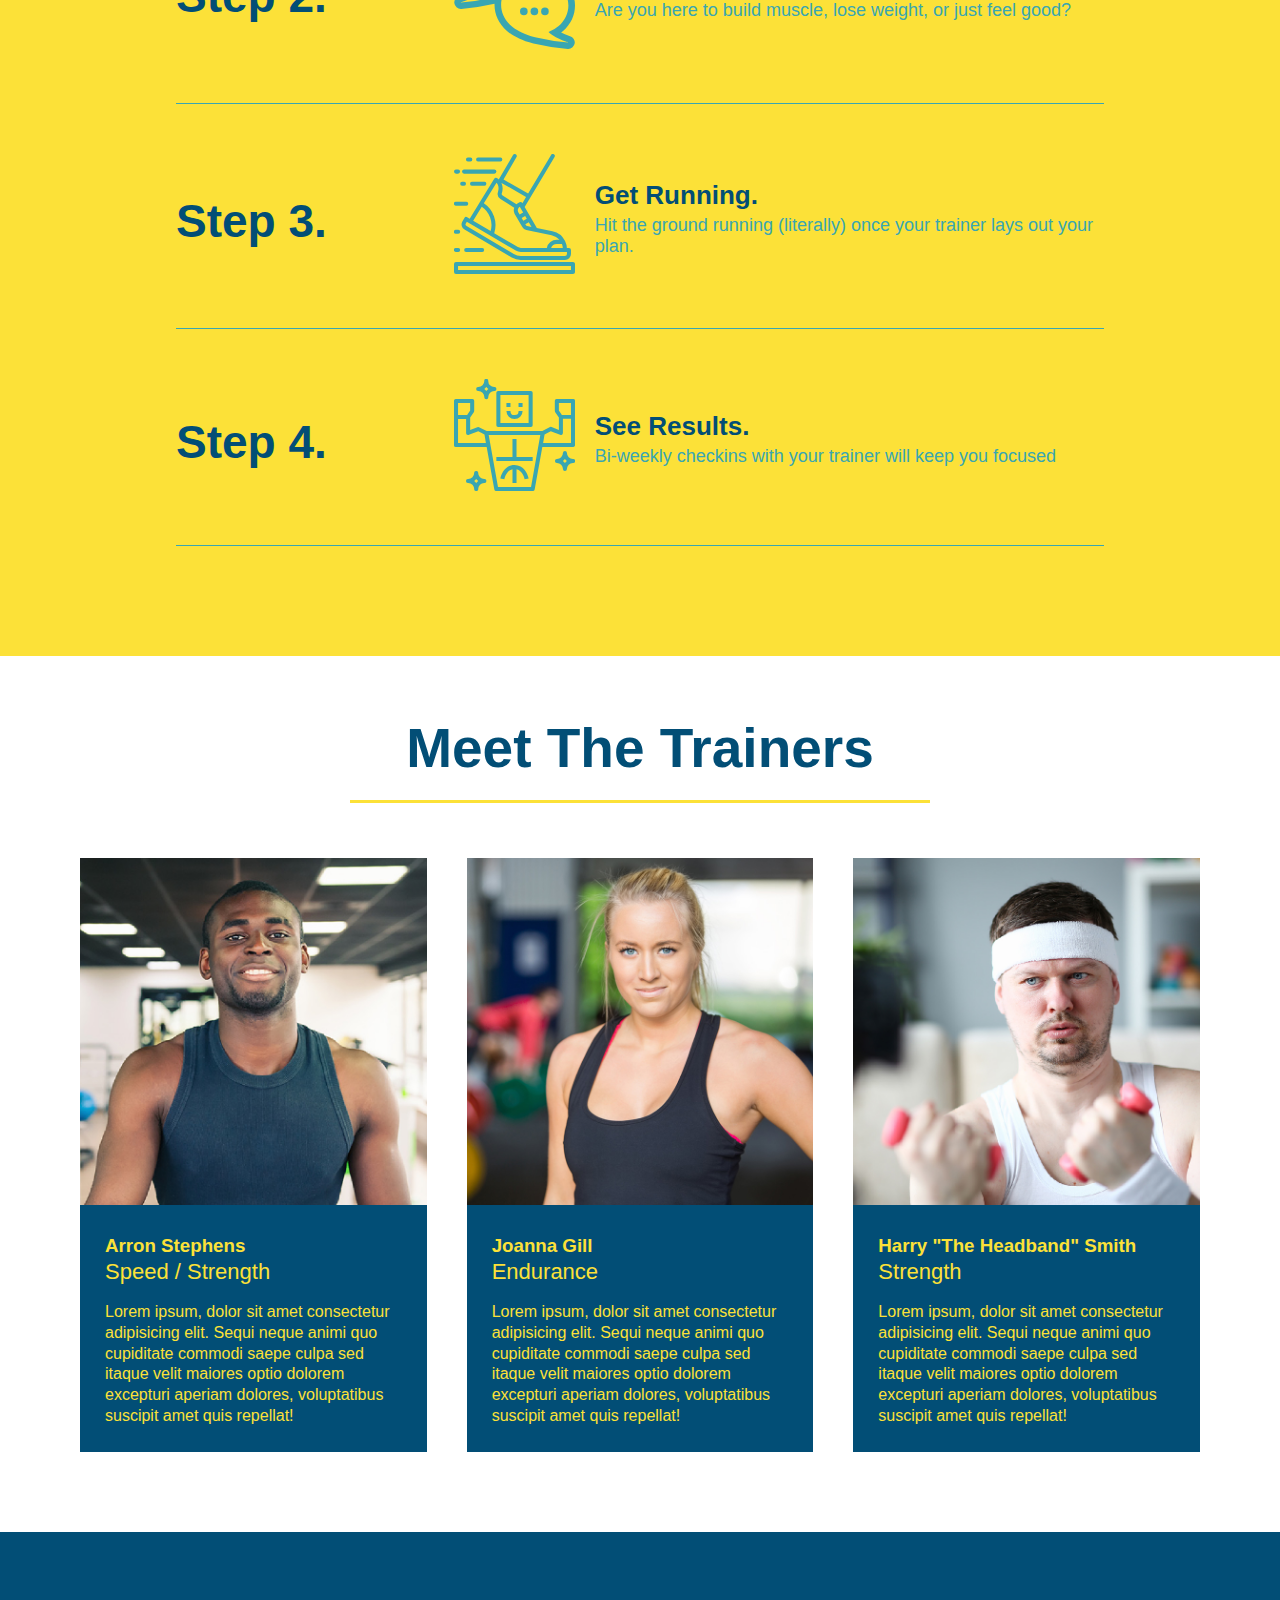
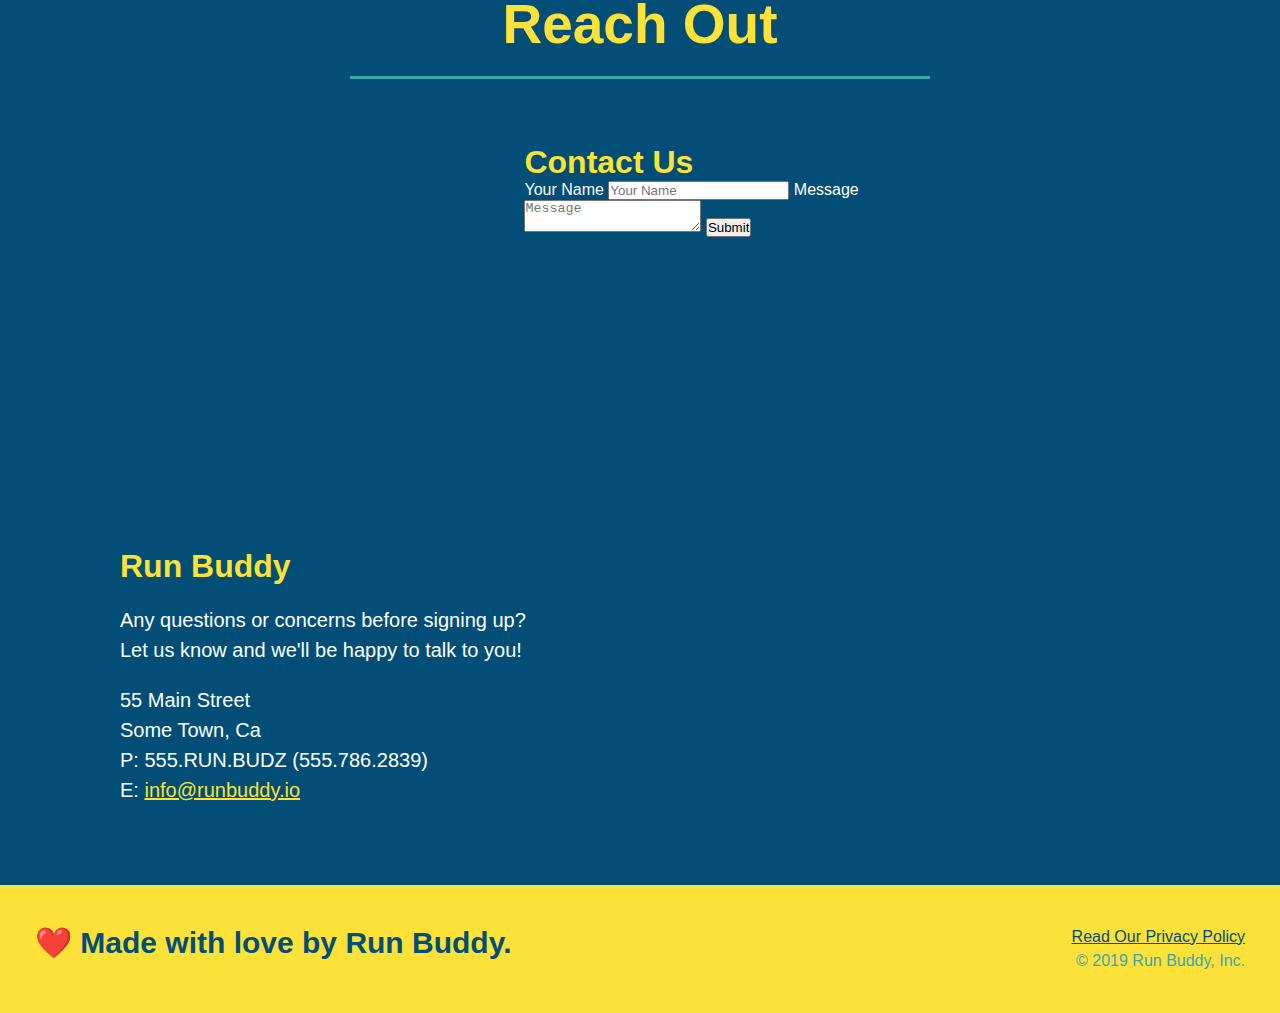
==== commit 6fa08dc2: "add flexbox to the trainers" ====
--- a/index.html
+++ b/index.html
@@ -147,49 +147,51 @@
   </section>
 
   <!-- "meet the trainers" section -->
-  <section id="your-trainers" class="trainers">
+  <section id="your-trainers">
     <div class="flex-row">
     <h2 class="section-title primary-border">
       Meet The Trainers
     </h2>
     </div>
+    <div class="trainers">
     <article class="trainer">
       <img src="./assets/images/trainer-1.jpg" alt="Arron Stephens in his workout clothes, ready to pump iron" />
-      <div class="trainer-bio text left">
-        <h3>Arron Stephens</h3>
-        <h4>Speed / Strength</h4>
+      <div class="trainer-bio">
+        <h3 class="trainer-name">Arron Stephens</h3>
+        <h4 class="trainer-role">Speed / Strength</h4>
         <p>
           Lorem ipsum, dolor sit amet consectetur adipisicing elit. Sequi neque animi quo cupiditate commodi saepe culpa sed
           itaque velit maiores optio dolorem excepturi aperiam dolores, voluptatibus suscipit amet quis repellat! 
         </p>
       </div>
     </article>
-
+    
    <!-- second trainer bio -->
-<article class="trainer">
-  <div class="trainer-bio text-right">
-    <h3>Joanna Gill</h3>
-    <h4>Endurance</h4>
+   <article class="trainer">
+  <img src="./assets/images/trainer-2.jpg" alt="Joanna Gill cooling off after a workout" />
+  <div class="trainer-bio">
+    <h3 class="trainer-name">Joanna Gill</h3>
+    <h4 class="trainer-role">Endurance</h4>
     <p>
       Lorem ipsum, dolor sit amet consectetur adipisicing elit. Sequi neque animi quo cupiditate commodi saepe culpa sed
       itaque velit maiores optio dolorem excepturi aperiam dolores, voluptatibus suscipit amet quis repellat!
     </p>
   </div>
-  <img src="./assets/images/trainer-2.jpg" alt="Joanna Gill cooling off after a workout" />
-</article>
+   </article>
 
 <!-- third trainer bio -->
 <article class="trainer">
   <img src="./assets/images/trainer-3.jpg" alt="Harry Smith wearing a headband and lifting comically small pink weights" />
-  <div class="trainer-bio text-left">
-    <h3>Harry "the Headband" Smith</h3>
-    <h4>Strength</h4>
+  <div class="trainer-bio">
+    <h3 class="trainer-name">Harry "The Headband" Smith</h3>
+    <h4 class="trainer-role">Strength</h4>
     <p>
       Lorem ipsum, dolor sit amet consectetur adipisicing elit. Sequi neque animi quo cupiditate commodi saepe culpa sed
       itaque velit maiores optio dolorem excepturi aperiam dolores, voluptatibus suscipit amet quis repellat!
     </p>
   </div>
 </article> 
+</div>
   </section>
 
   <!-- "reach out" section -->
--- a/assets/css/style.css
+++ b/assets/css/style.css
@@ -224,23 +224,30 @@
   max-width: 100%;
 }
 
+/*trainers section*/
+
+.trainers {
+  width: 100%;
+  margin: 0 auto;
+  display: flex;
+  flex-wrap: wrap;
+  justify-content: space-around;
+}
+
 .trainer {
-  width: 900px;
-  margin: 0 auto 30px auto;
+  margin: 20px;
   background: #024e76;
   color: #fce138;
-  overflow: auto;
+  flex: 1;
 }
 
 .trainer img {
-  width: 35%;
-  float: left;
+  width: 100%;
 }
 
 .trainer-bio {
-  padding: 35px;
-  float: left;
-  width: 65%;
+  padding: 25px;
+  line-height: 1.3;
 }
 
 .text-left {
@@ -252,19 +259,17 @@
 }
 
 .trainer bio h3 {
-  font-size: 32px;
-  margin-bottom: 8px;
+  font-size: 28px;
 }
 
 .trainer-bio h4 {
   font-weight: lighter;
-  font-size: 26px;
-  margin-bottom: 25px;
+  font-size: 22px;
+  margin-bottom: 15px;
 }
 
 .trainer bio p {
   font-size: 17px;
-  line-height: 1.3;
 }
 
 /* reach out styles start */
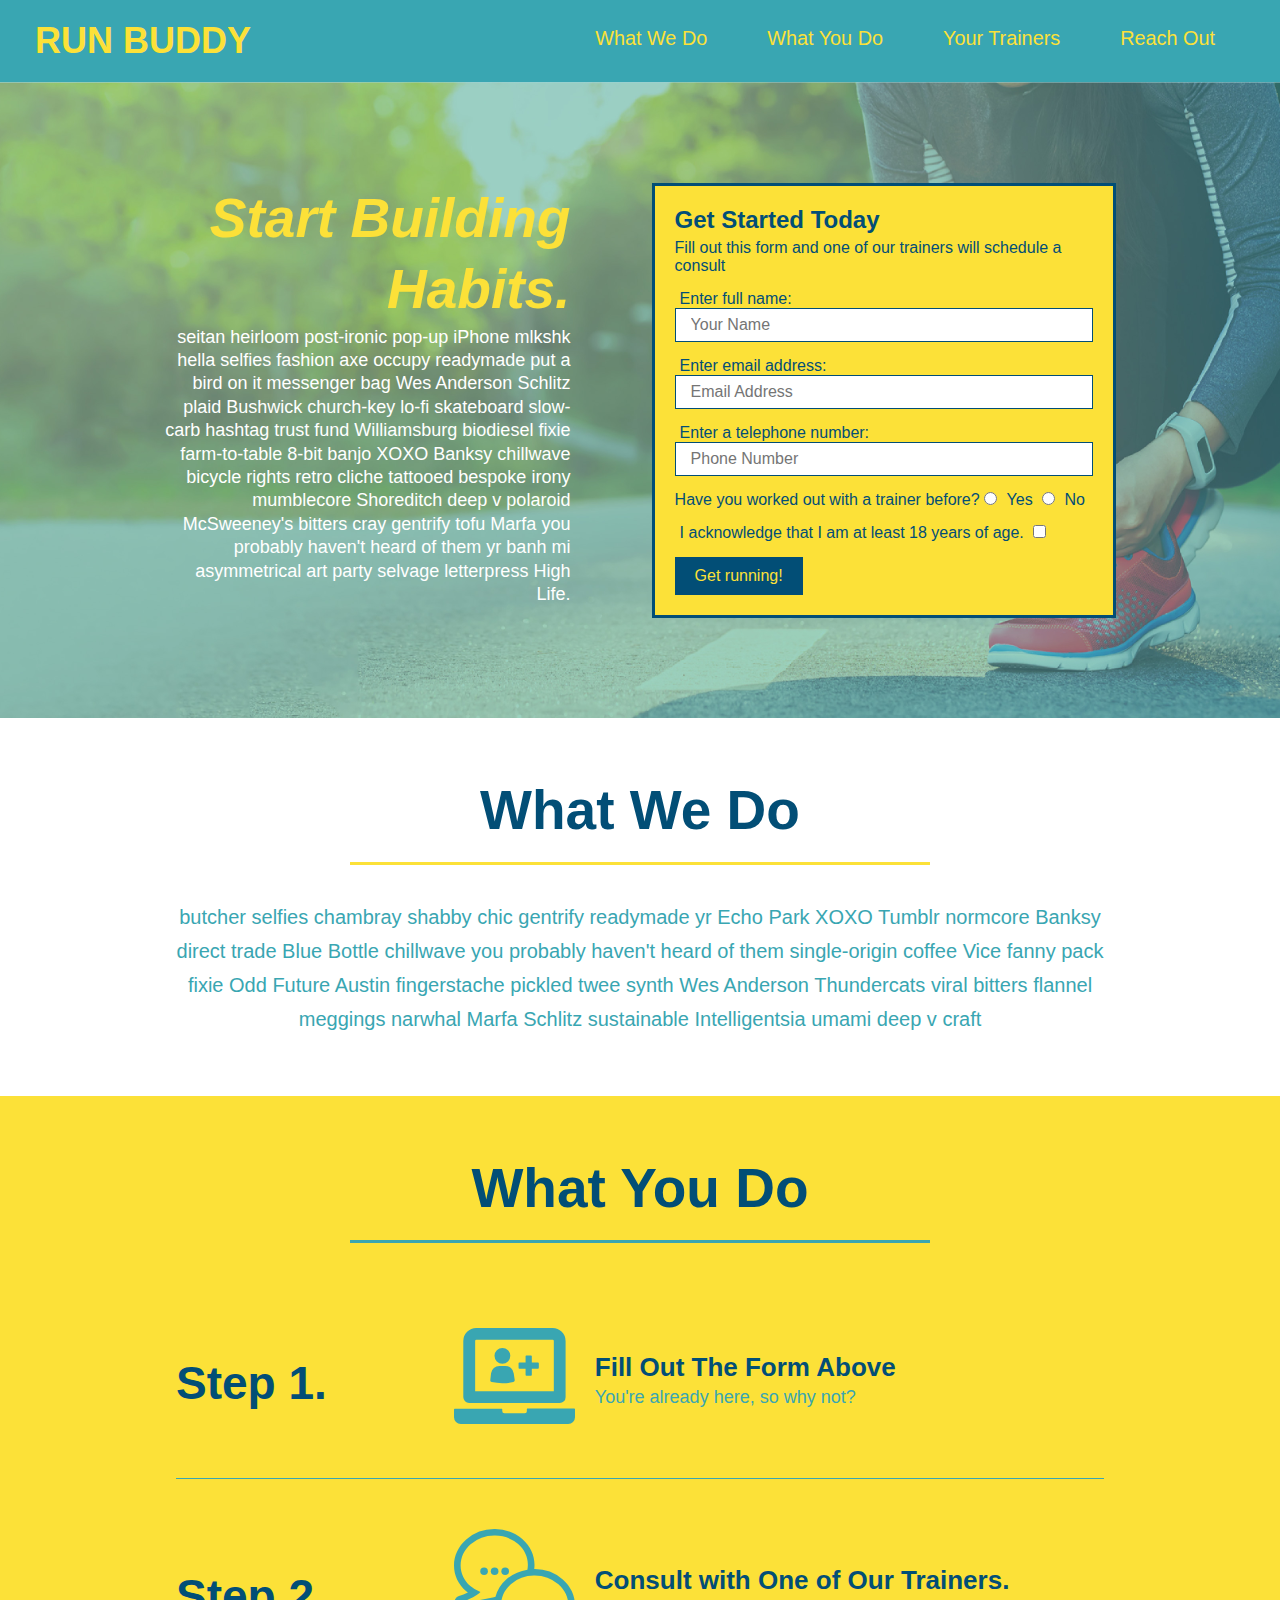
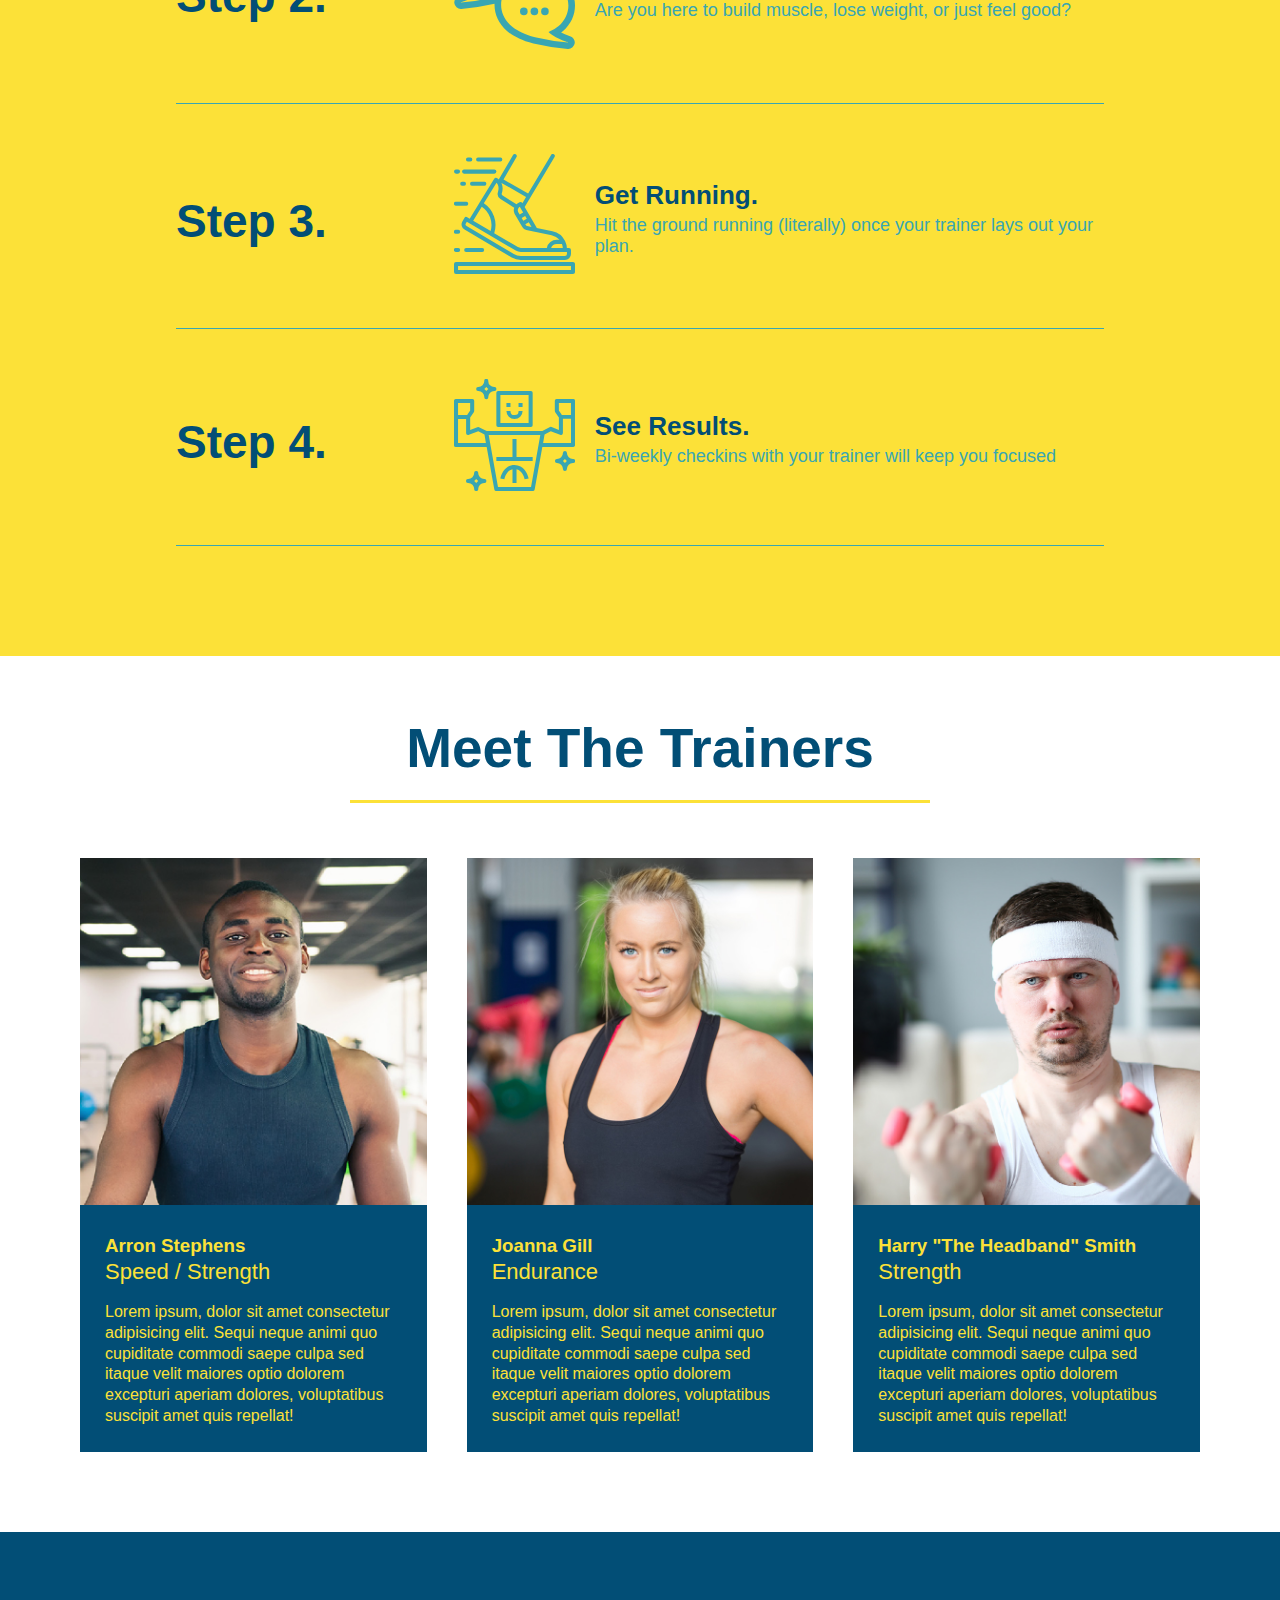
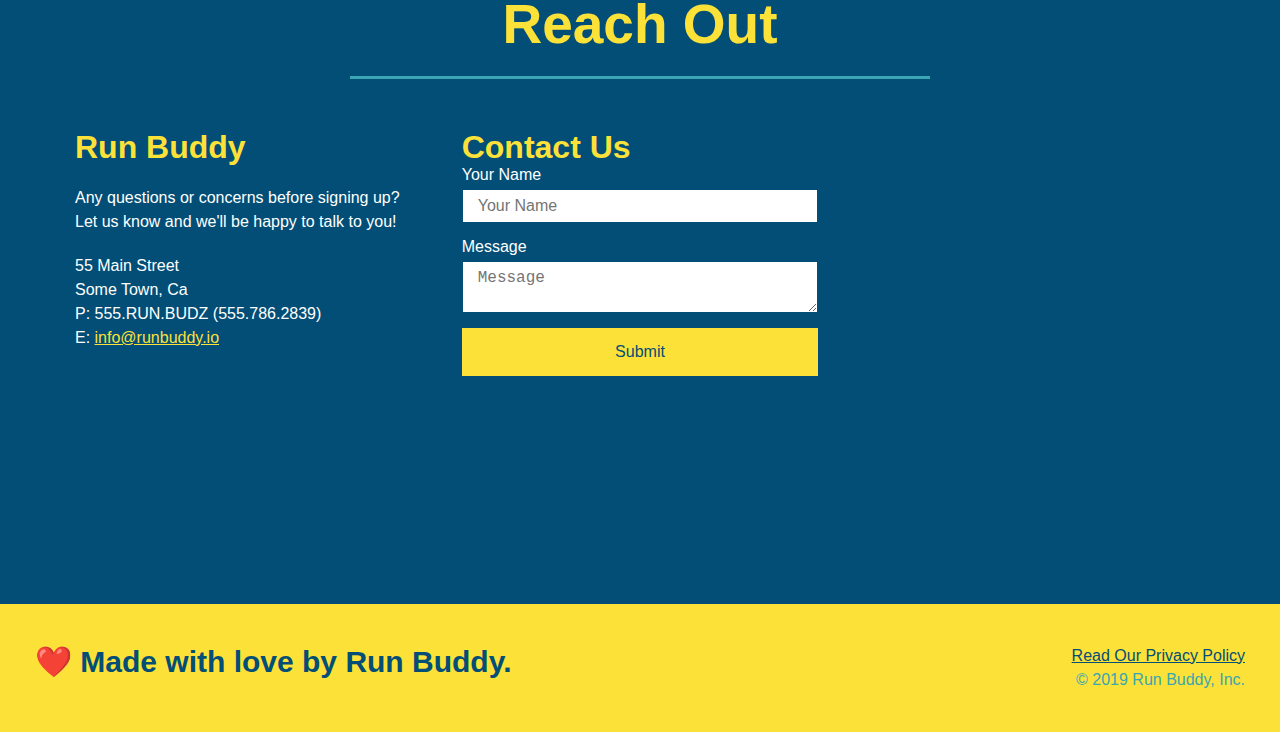
==== commit 8c57a8f5: "added flexbox to contact form" ====
--- a/index.html
+++ b/index.html
@@ -199,21 +199,7 @@
     <div class="flex-box">
     <h2 class="section-title secondary-border">Reach Out</h2>
     </div>
-    <div class="contact-info">    
-
-<iframe src="https://www.google.com/maps/embed?pb=!1m18!1m12!1m3!1d3279.0520251719413!2d-80.80839648448331!3d34.7290829892046!2m3!1f0!2f0!3f0!3m2!1i1024!2i768!4f13.1!3m3!1m2!1s0x8855d7d699e86e9b%3A0xddbdd58c2a022d35!2s704%20Rugby%20Dr%2C%20Lancaster%2C%20SC%2029720!5e0!3m2!1sen!2sus!4v1635528632760!5m2!1sen!2sus" width="400" height="400" style="border:0;" allowfullscreen="" loading="lazy"></iframe>
-<div class="contact-form">
-  <h3>Contact Us</h3>
-  <form>
-    <label for="contact-name">Your Name</label>
-    <input type="text" id="contact-name" placeholder="Your Name" />
-
-    <label for="contact-message">Message</label>
-    <textarea id="contact-message" placeholder="Message"></textarea>
-
-    <button type="submit">Submit</button>
-  </form>
-</div>  
+  <div class="contact-info"> 
     <div>
       <h3>Run Buddy</h3>
       <p>
@@ -227,8 +213,23 @@
         P: 555.RUN.BUDZ (555.786.2839)<br/>
         E: <a href="mailto:info@runbuddy.io">info@runbuddy.io</a>
       </address>
-    </div>
-    </div>
+
+  </div>
+    
+  <div class="contact-form">
+      <h3>Contact Us</h3>
+      <form>
+        <label for="contact-name">Your Name</label>
+        <input type="text" id="contact-name" placeholder="Your Name" />
+    
+        <label for="contact-message">Message</label>
+        <textarea id="contact-message" placeholder="Message"></textarea>
+    
+        <button type="submit">Submit</button>
+      </form>
+    </div>  
+    <iframe src="https://www.google.com/maps/embed?pb=!1m18!1m12!1m3!1d3279.0520251719413!2d-80.80839648448331!3d34.7290829892046!2m3!1f0!2f0!3f0!3m2!1i1024!2i768!4f13.1!3m3!1m2!1s0x8855d7d699e86e9b%3A0xddbdd58c2a022d35!2s704%20Rugby%20Dr%2C%20Lancaster%2C%20SC%2029720!5e0!3m2!1sen!2sus!4v1635528632760!5m2!1sen!2sus" width="400" height="400" style="border:0;" allowfullscreen="" loading="lazy"></iframe>
+  </div>
   </section>
 
   <!-- footer -->
--- a/assets/css/style.css
+++ b/assets/css/style.css
@@ -281,17 +281,18 @@
   color: #fce138
 }
 
-.contact-info iframe {
-  width: 400px;
-  height: 400px;
+.contact-info {
+  display: flex;
+  justify-content: space-between;
+  flex-wrap: wrap;
+}
+
+.contact-info > * {
+  flex: 1;
+  margin: 15px;
 }
 
 .contact-info div {
-  width: 410px;
-  display: inline-block;
-  vertical-align: top;
-  text-align: left;
-  margin: 30px 0 0 60px;
   color: white;
 }
 
@@ -303,7 +304,7 @@
 .contact-info p, .contact-info address {
   margin: 20px 0;
   line-height: 1.5;
-  font-size: 20px;
+  font-size: 16px;
   font-style: normal;
 }
 
@@ -315,4 +316,25 @@
   display: flex;
 }
 
+.contact-form input, .contact-form textarea {
+  border: 1px solid #024e76;
+  display: block;
+  padding: 7px 15px;
+  font-size: 16px;
+  color: #024e76;
+  width: 100%;
+  margin-bottom: 15px;
+  margin-top: 5px;
+}
+
+.contact-form button {
+  width: 100%;
+  border: none;
+  background: #fce138;
+  color: #024e76;
+  text-align: center;
+  padding: 15px 0;
+  font-size: 16px;
+}
+
 /* REACH OUT STYLES END */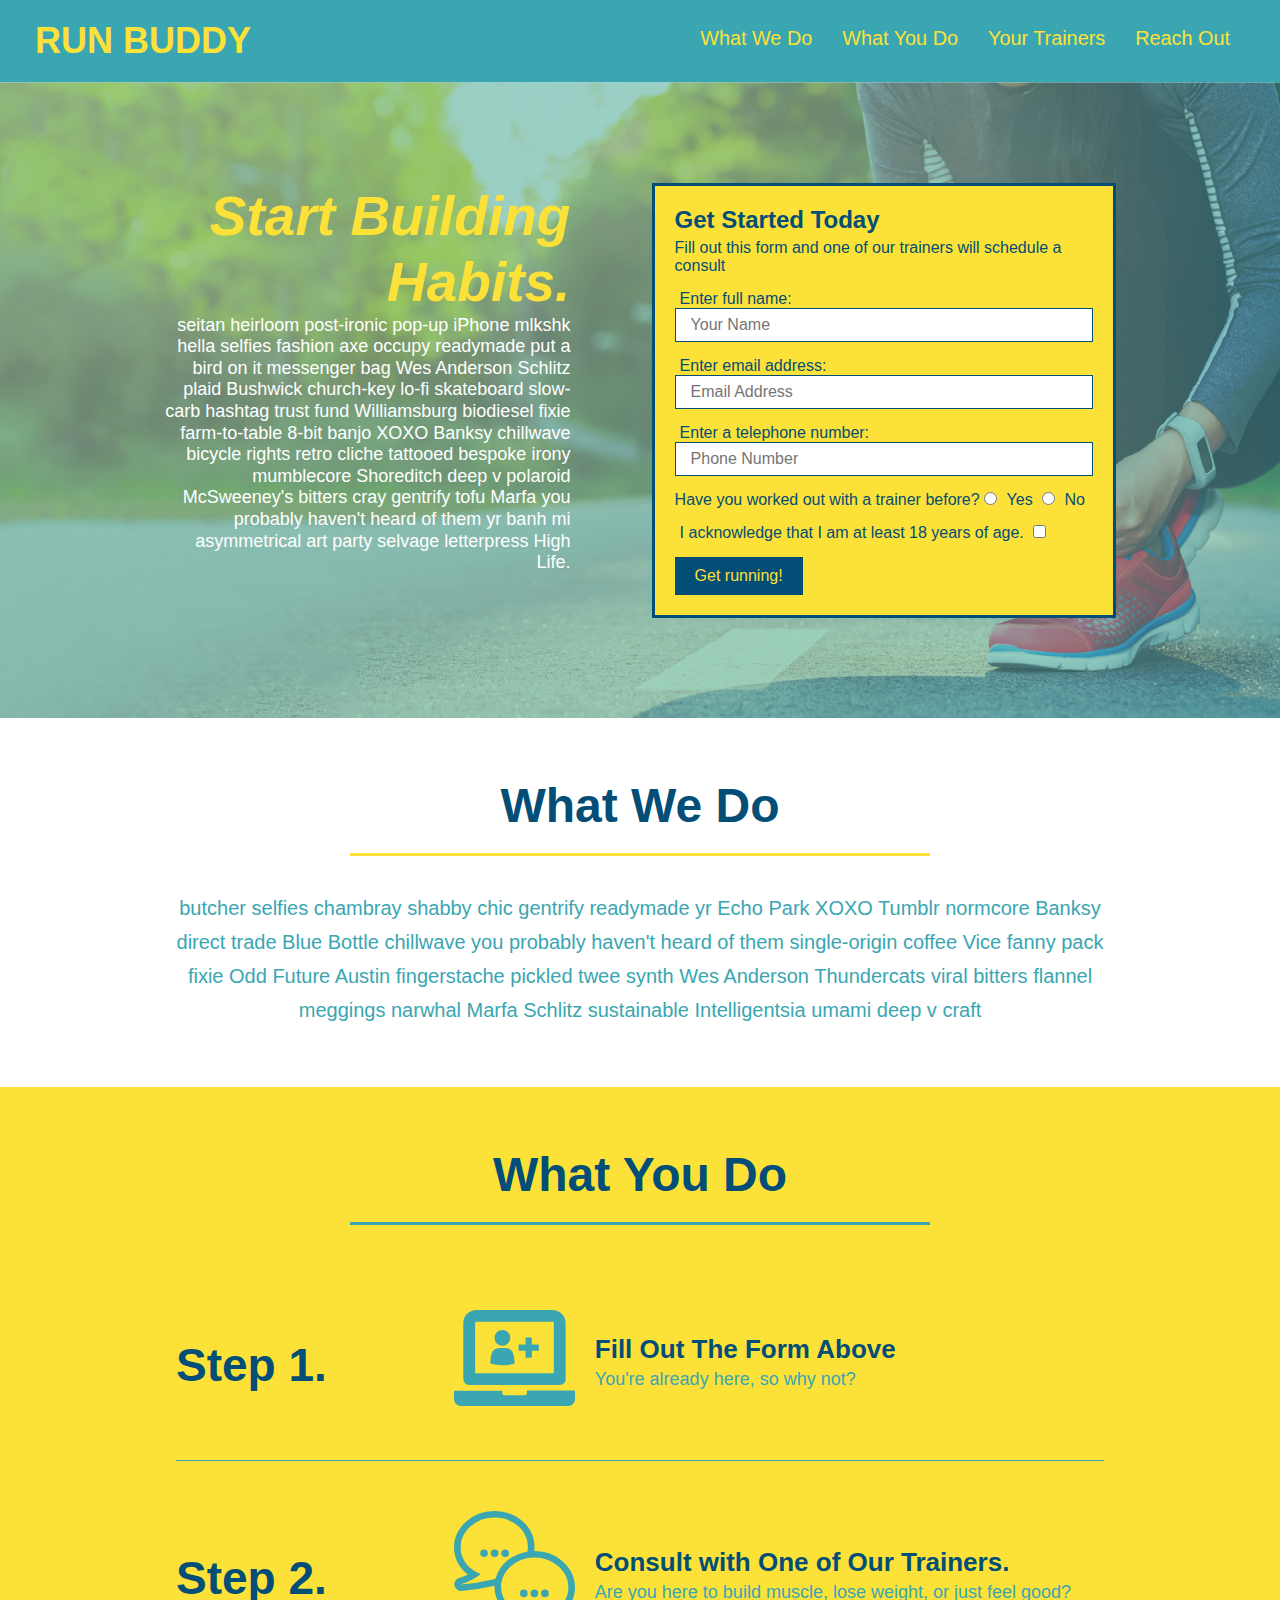
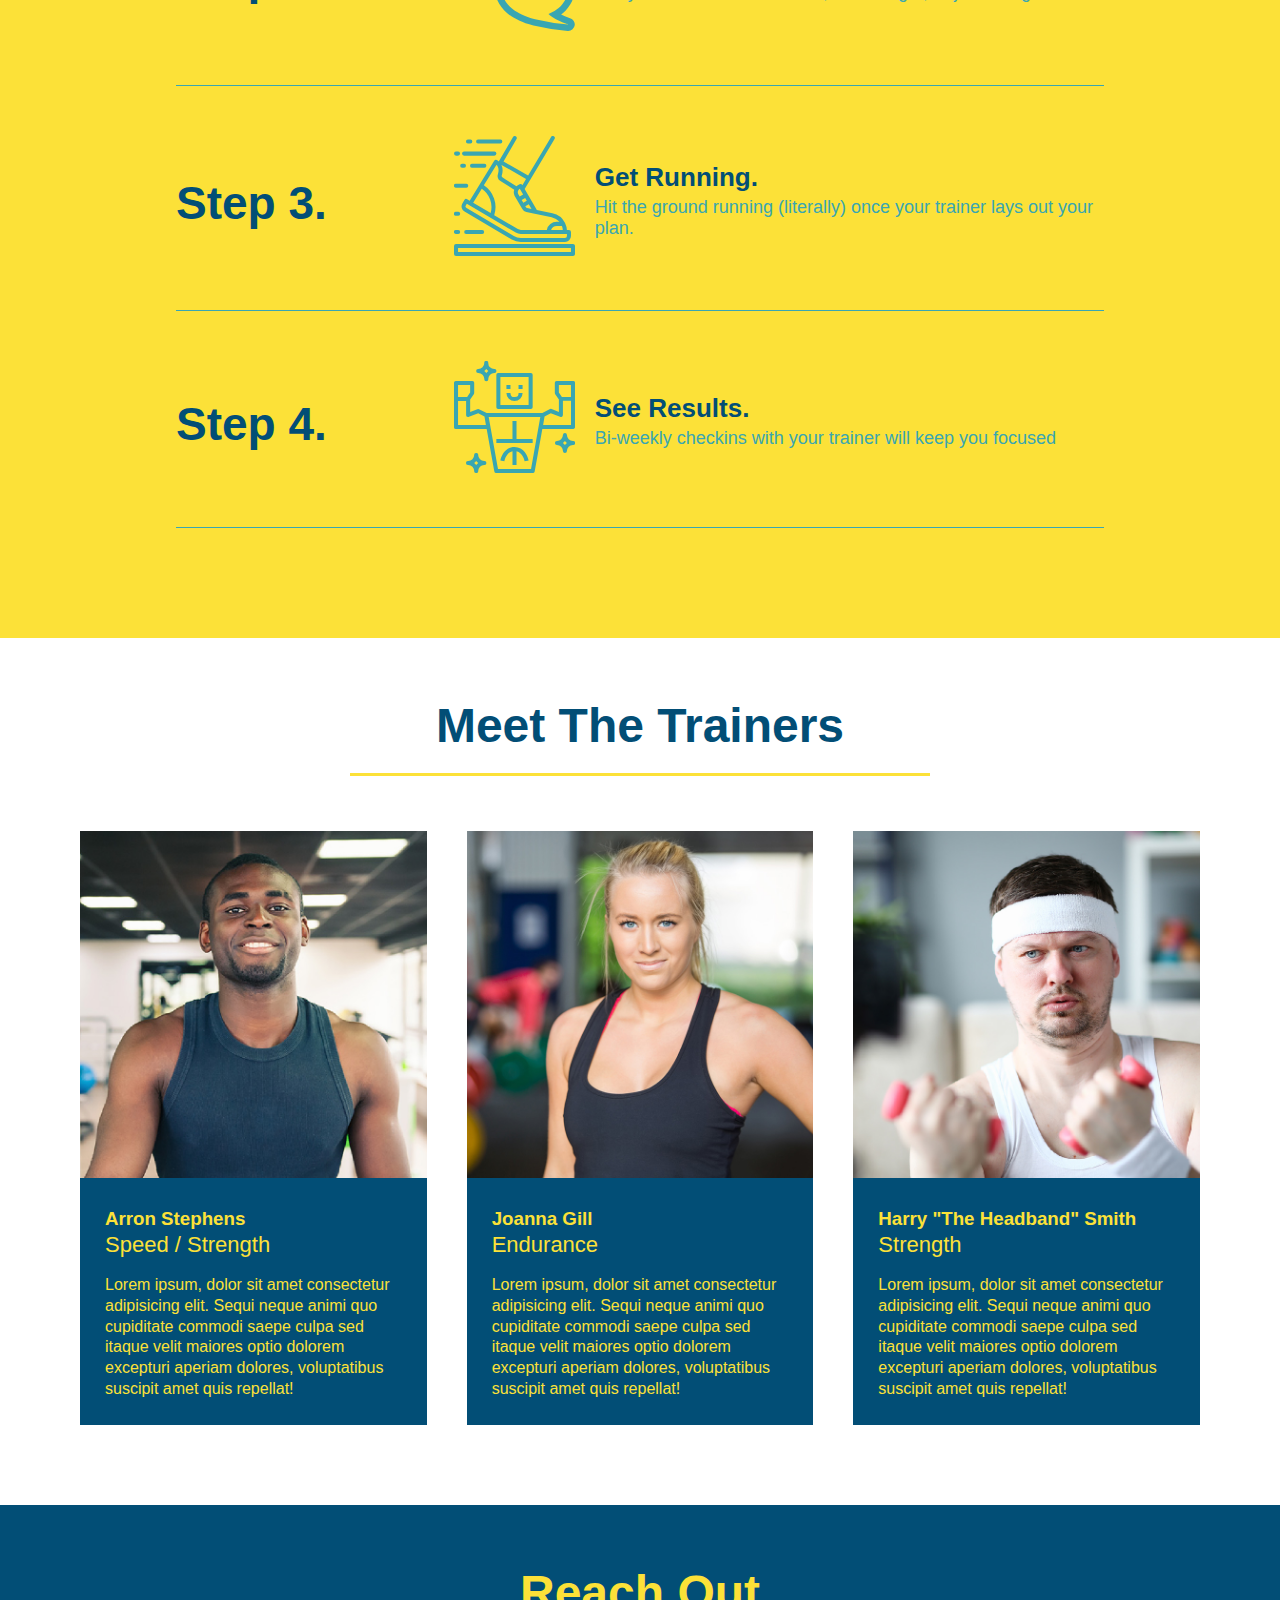
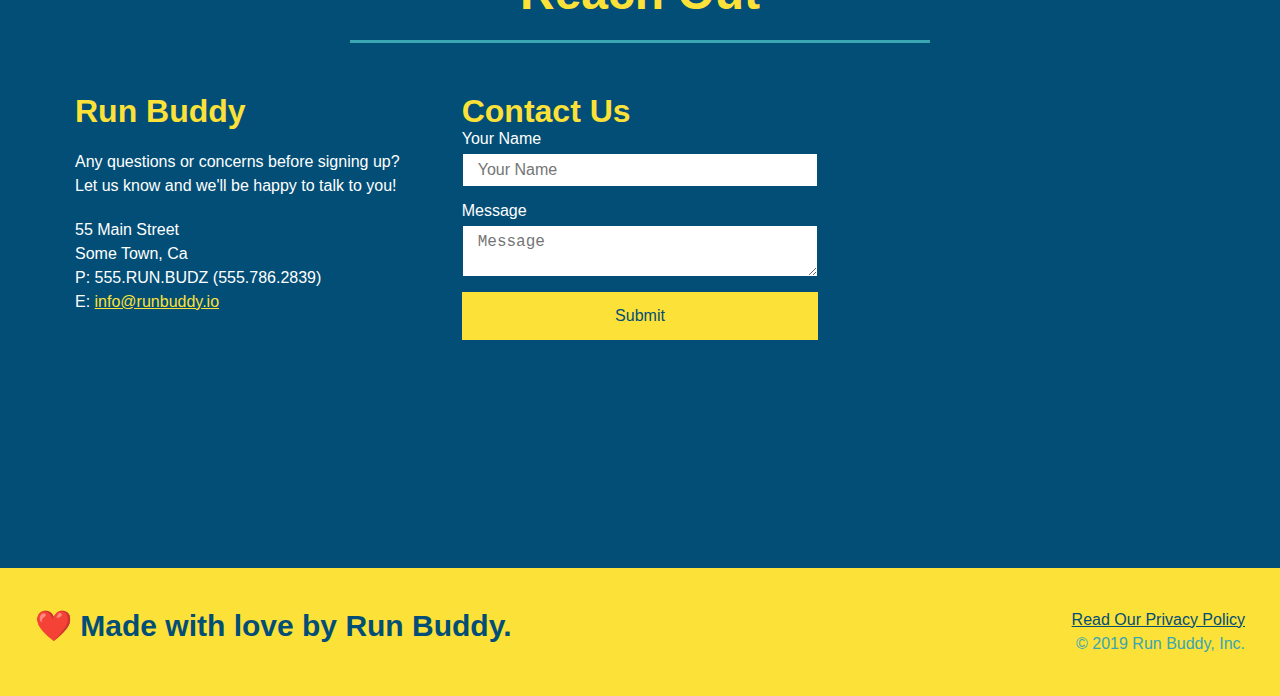
==== commit 5fe0f5c4: "media queries started" ====
--- a/index.html
+++ b/index.html
@@ -3,6 +3,7 @@
 
 <head>
   <meta charset="UTF-8" />
+  <meta name="viewport" content="width=device-width, initial-scale=1.0" />
   <title>Run Buddy</title>
   <link rel="stylesheet" href="./assets/css/style.css" />
 </head>
--- a/assets/css/style.css
+++ b/assets/css/style.css
@@ -43,7 +43,7 @@
   }
   
   header nav ul li a {
-    margin: 0 30px;
+    padding: 10px 15px;
     font-weight: lighter;
     font-size: 1.55vw;
   }
@@ -84,6 +84,7 @@
     display: flex;
     justify-content: center;
     flex-wrap: wrap;
+    align-items: flex-start;
   }
   
   .hero-form {
@@ -131,7 +132,7 @@
     margin: 3.5%;
     color: #fff;
     font-size: 18px;
-    line-height: 1.3;
+    line-height: 1.2;
   }
 
   .hero-cta h2 {
@@ -153,7 +154,7 @@
 
 
   .section-title {
-    font-size: 55px;
+    font-size: 48px;
     color: #024e76;
     border-bottom: 3px solid;
     padding-bottom: 20px;
@@ -337,4 +338,21 @@
   font-size: 16px;
 }
 
-/* REACH OUT STYLES END */+/* REACH OUT STYLES END */
+
+
+/* MEDIA QUERY FOR SMALLER DESKTOP SCREENS AND SMALLER */
+@media screen and (max-width: 980px) {
+  }
+}
+
+/* MEDIA QUERY FOR TABLETS AND SMALLER */
+@media screen and (max-width: 768px) {
+  
+  }
+}
+
+/* MEDIA QUERY FOR MOBILE PHONES AND SMALLER */
+@media screen and (max-width: 575px) {
+  }
+}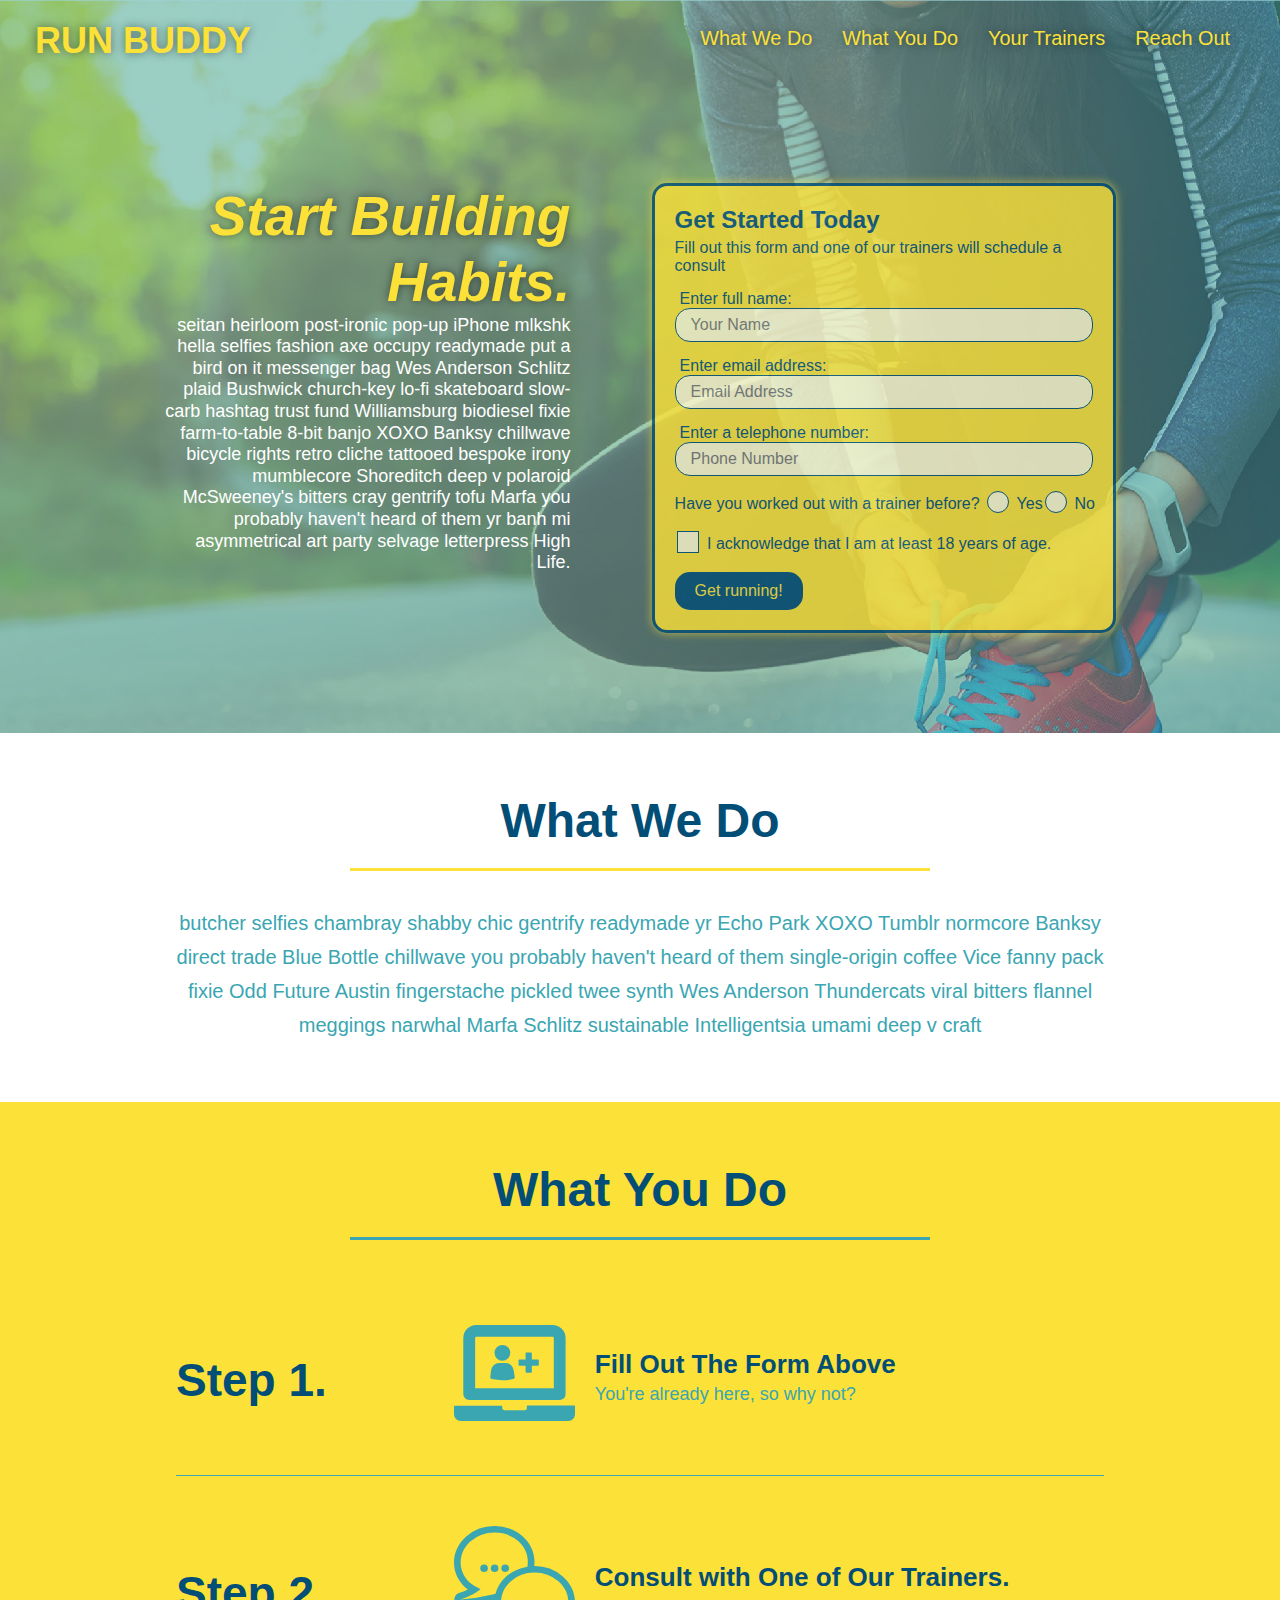
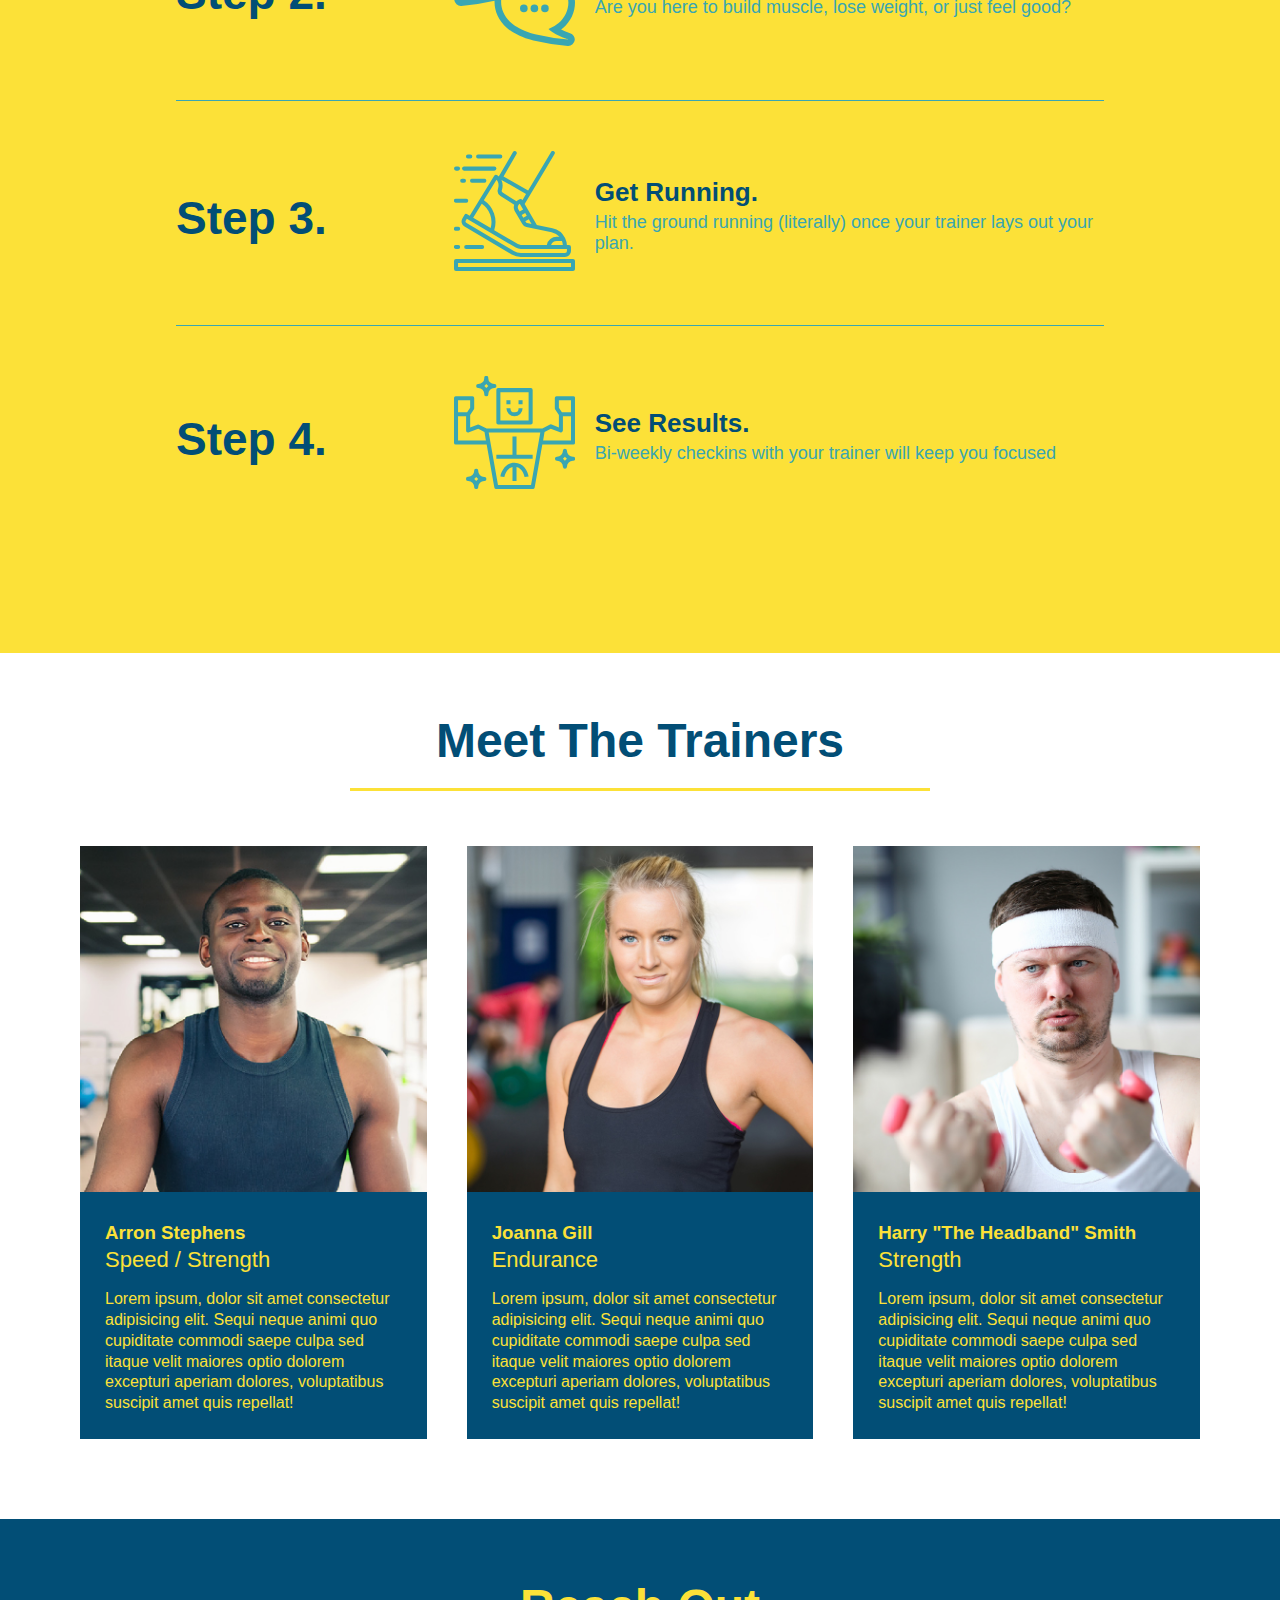
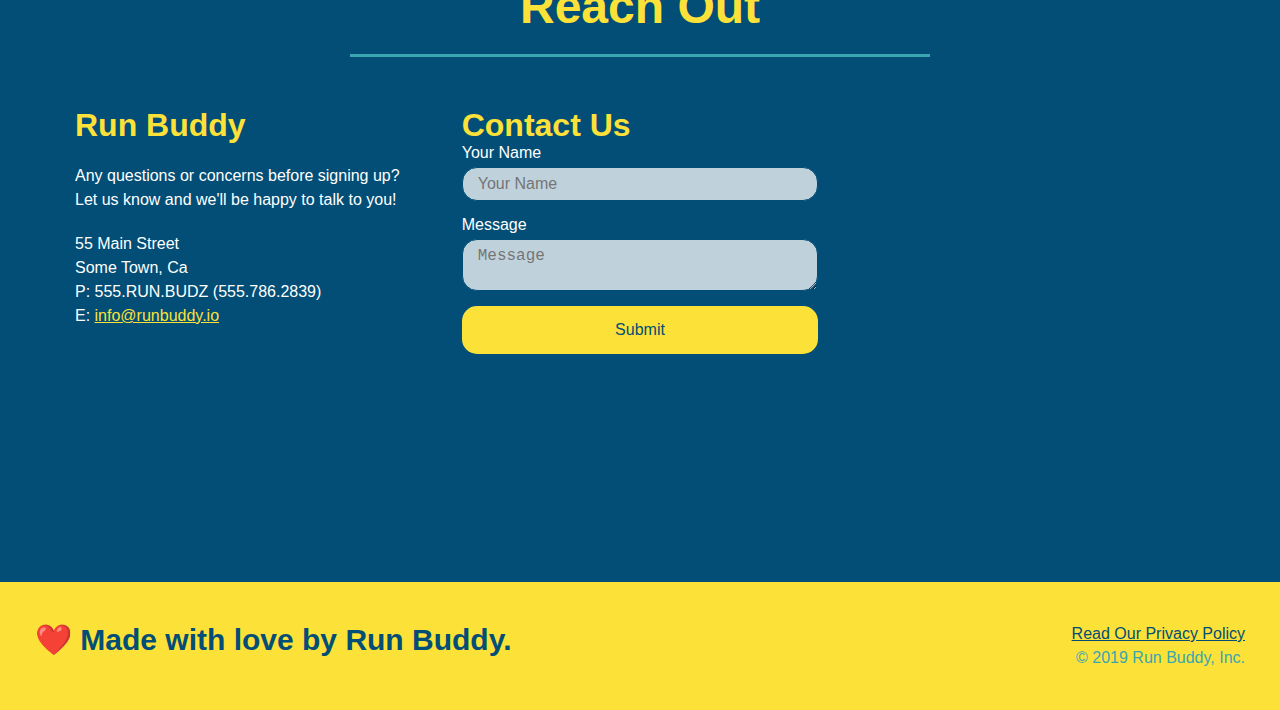
==== commit 897b29b8: "final css touches" ====
--- a/index.html
+++ b/index.html
@@ -57,17 +57,22 @@
         <input type="text" placeholder="Phone Number" name="phone" id="phone" class="form-input" />
         <p>
           Have you worked out with a trainer before?
-          <input type="radio" name="trainer-confirm" id="trainer-yes" />
-          <label for="trainer-yes">Yes</label>
-          <input type="radio" name="trainer-confirm" id="trainer-no" />
-          <label for="trainer-no">No</label>
+          <span class="radio-wrapper">
+            <input type="radio" name="trainer-confirm" id="trainer-yes" />
+            <label for="trainer-yes">Yes</label>
+          </span>
+          <span class="radio-wrapper">
+            <input type="radio" name="trainer-confirm" id="trainer-no" />
+            <label for="trainer-no">No</label>
+          </span>
         </p>
         <p>
-          <label for="checkbox">
-            I acknowledge that I am at least 18 years of age.
-          </label>
-          <input type="checkbox" name="checkpoint1" id="checkbox" />
+          <span class="checkbox-wrapper">
+            <input type="checkbox" name="age-confirm" id="checkbox" />
+            <label for="checkbox">I acknowledge that I am at least 18 years of age.</label>
+          </span>
         </p>
+  
         <button type="submit">
           Get running!
         </button>
--- a/assets/css/style.css
+++ b/assets/css/style.css
@@ -4,30 +4,46 @@
     box-sizing: border-box;
   }
   
+  :root {
+    --primary-color: #fce138;
+    --secondary-color: #024e76;
+    --tertiary-color: #39a6b2;
+  }
+
   body {
     /* more on this crazy alphanumerical value in a minute! */
-    color: #39a6b2;
+    color: var(--tertiary-color);
     font-family: Helvetica, Arial, sans-serif;
   }
   
   /* apply styles to <header> */
   header {
     padding: 20px 35px;
-    background-color: #39a6b2;
+    background-color: var(--tertiary-color);
     display: flex;
     justify-content: space-between;
+    position: -webkit-sticky;
     flex-wrap: wrap;
+    position: sticky;
+    top: 0;
+    background-image: url("../images/hero-bg.jpg");
+    background-size: cover;
+    background-position: center;
+    background-attachment: fixed;
+    background-position: 80%;
+    z-index: 9999;
   }
   
   header h1 {
     font-weight: bold;
     font-size: 36px;
-    color: #fce138;
+    color: var(--primary-color);
     margin: 0;
+    text-shadow: 0 0 10px rgba(0, 0, 0, 0.5);
   }
   header a {
     text-decoration: none;
-    color: #fce138;
+    color: var(--primary-color);
   }
   
   header nav {
@@ -46,10 +62,18 @@
     padding: 10px 15px;
     font-weight: lighter;
     font-size: 1.55vw;
+    text-shadow: 0 0 10px rgba(0, 0, 0, 0.5);
+  }
+
+  header nav ul li a:hover {
+    background: var(--primary-color);
+    color: var(--secondary-color);
+    border-radius: 15px;
+    text-shadow: none;
   }
   
   footer {
-    background: #fce138;
+    background: var(--primary-color);
     width: 100%;
     padding: 40px 35px;
     display: flex;
@@ -58,7 +82,7 @@
   }
   
   footer h2 {
-    color: #024e76;
+    color: var(--secondary-color);
     font-size: 30px;
     margin: 0;
   }
@@ -69,7 +93,7 @@
   }
   
   footer a {
-    color: #024e76;
+    color: var(--secondary-color);
   }
   
   section {
@@ -85,15 +109,81 @@
     justify-content: center;
     flex-wrap: wrap;
     align-items: flex-start;
+    background-attachment: fixed;
+    background-position: 80%;
   }
   
   .hero-form {
-    border: 3px solid #024e76;
-    background-color: #fce138;
+    border: 3px solid var(--secondary-color);
+    background-color: var(--primary-color); opacity: 80%;
     padding: 20px;
-    color: #024e76;
+    color: var(--secondary-color);
     width: 40%;
     margin: 3.5%;
+    box-shadow: 0 0 10px rgba(252, 225, 56, 0.8);
+    border-radius: 15px;
+  }
+
+  /*pseudo-elements*/
+
+  .checkbox-wrapper input, .radio-wrapper input {
+    opacity: 0;
+  }
+
+  .checkbox-wrapper label, .radio-wrapper label {
+    position: relative;
+    left: 10px;
+    margin: 10px;
+    line-height: 1.6;
+  }
+
+  .checkbox-wrapper label::before, .radio-wrapper label::before {
+    content: "";
+    height: 20px;
+    width: 20px;
+    background: rgba(255, 255, 255, 0.75);  
+    border: 1px solid var(--secondary-color);  
+    position: absolute;
+    top: -4px;
+    left: -30px;
+  }
+
+  .radio-wrapper label::before {
+    border-radius: 50%;
+  }
+
+  .radio-wrapper label::after {
+    content: "";
+    width: 20px;
+    height: 20px;
+    border-radius: 50%;
+    background: var(--secondary-color);
+    position: absolute;
+    left: -29px;
+    top: -3px;
+    background-image: radial-gradient(circle, var(--tertiary-color), var(--secondary-color));
+  }
+  
+  .checkbox-wrapper label::after {
+    content: "";
+    height: 6px;
+    width: 14px;
+    border-left: 2px solid var(--secondary-color);
+    border-bottom: 2px solid var(--secondary-color);
+    position: absolute;
+    left: -26px;
+    top: 1px;
+    transform: rotate(-58deg);
+  }
+
+  .checkbox-wrapper input + label::after, 
+  .radio-wrapper input + label::after {
+    content: none;
+  }
+  
+  .checkbox-wrapper input:checked + label::after, 
+  .radio-wrapper input:checked + label::after {
+    content: "";
   }
   
   .hero-form h3 {
@@ -105,13 +195,20 @@
   }
   
   .form-input {
-    border: 1px solid #024e76;
+    border: 1px solid var(--secondary-color);
     display: block;
     padding: 7px 15px;
     font-size: 16px;
-    color: #024e76;
+    color: var(--secondary-color);
     width: 100%;
     margin-bottom: 15px;
+    border-radius: 15px;
+    background-color: rgba(255,255,255, 0.75);
+  }
+  
+  .form-input:focus {
+    background-color: rgba(255,255,255, 1);
+    outline: none;
   }
   
   .hero-form label {
@@ -119,11 +216,16 @@
   }
   
   .hero-form button {
-    color: #fce138;
-    background-color: #024e76;
+    color: var(--primary-color);
+    background-color: var(--secondary-color);
     border: none;
     padding: 10px 20px;
     font-size: 16px;
+    border-radius: 15px;
+  }
+
+  .hero-form button:hover {
+    background-color: var(--tertiary-color);  
   }
 
   .hero-cta {
@@ -138,14 +240,15 @@
   .hero-cta h2 {
     font-style: italic;
     font-size: 55px;
-    color: #fce138;
+    color: var(--primary-color);
+    text-shadow: 0 0 10px rgba(0, 0, 0, 0.5);
   }
   /* Hero Style End */
 
   
   .intro p {
       line-height: 1.7;
-      color: #39a6b2;
+      color: var(--tertiary-color);
       width: 80%;
       font-size: 20px;
       margin: 0 auto;
@@ -155,7 +258,7 @@
 
   .section-title {
     font-size: 48px;
-    color: #024e76;
+    color: var(--secondary-color);
     border-bottom: 3px solid;
     padding-bottom: 20px;
     text-align: center;
@@ -164,44 +267,47 @@
   }
   
   .primary-border {
-    border-color: #fce138;
+    border-color: var(--primary-color);
   }
   
   .secondary-border {
-    border-color: #39a6b2;
+    border-color: var(--tertiary-color);
   }
 
   .steps {
-    background-color: #fce138;
+    background-color: var(--primary-color);
   }
 
   .step {
     margin:  50px auto;
     padding-bottom: 50px;
     width: 80%;
-    border-bottom: 1px solid #39a6b2;
     display: flex;
     flex-wrap: wrap;
     align-items: center;
     justify-content: space-between;
   }
 
+  .step:not(:last-child) {
+    border-bottom: 1px solid var(--tertiary-color);
+  }
+
   .step h3 {
-    color: #024e76;
+    color: var(--secondary-color);
     font-size: 46px;
     margin-top: 10px;
     flex: 1 30%;
   }
 
   .step-text p {
-    color: #39a6b2;
+    color: var(--tertiary-color);
     font-size: 18px;
   }
 
   .step-text h4 {
     font-size: 26px;
     line-height: 1.5;
-    color: #024e76;
+    color: var(--secondary-color);
   }
 
 
@@ -237,8 +343,8 @@
 
 .trainer {
   margin: 20px;
-  background: #024e76;
-  color: #fce138;
+  background: var(--secondary-color);
+  color: var(--primary-color);
   flex: 1;
 }
 
@@ -275,11 +381,11 @@
 
 /* reach out styles start */
 .contact {
-  background: #024e76;
+  background: var(--secondary-color);
 }
 
 .contact h2 {
-  color: #fce138
+  color: var(--primary-color)
 }
 
 .contact-info {
@@ -298,7 +404,7 @@
 }
 
 .contact-info h3 {
-  color: #fce138;
+  color: var(--primary-color);
   font-size: 32px;
 }
 
@@ -310,7 +416,7 @@
 }
 
 .contact-info a {
-  color: #fce138;
+  color: var(--primary-color);
 }
 
 .flex-row {
@@ -318,24 +424,38 @@
 }
 
 .contact-form input, .contact-form textarea {
-  border: 1px solid #024e76;
+  border: 1px solid var(--secondary-color);
   display: block;
   padding: 7px 15px;
   font-size: 16px;
-  color: #024e76;
+  color: var(--secondary-color);
   width: 100%;
   margin-bottom: 15px;
   margin-top: 5px;
+  border-radius: 15px;
+  background-color: rgba(255,255,255, 0.75)
+}
+
+.contact-form input:focus, .contact-form textarea:focus {
+  outline: none;
+  background-color: rgba(255,255,255, 1)
 }
 
 .contact-form button {
   width: 100%;
   border: none;
-  background: #fce138;
-  color: #024e76;
+  background: var(--primary-color);
+  color: var(--secondary-color);
   text-align: center;
   padding: 15px 0;
   font-size: 16px;
+  border-radius: 15px;
+}
+
+
+.contact-form button:hover {
+  color: var(--primary-color);
+  background: var(--tertiary-color);
 }
 
 /* REACH OUT STYLES END */
@@ -343,16 +463,112 @@
 
 /* MEDIA QUERY FOR SMALLER DESKTOP SCREENS AND SMALLER */
 @media screen and (max-width: 980px) {
+  header {
+    padding-bottom: 0;
+    justify-content: center;
+    position: relative;
+  }
+
+  header h1 {
+    width: 100%;
+    text-align: center;
+  }
+
+  header nav ul {
+    margin-top: 20px;
+    width: 100%;
+    justify-content: center;
+  }
+
+  header nav ul li a {
+    font-size: 20px;
+  }
+
+  footer h2, footer div {
+    text-align: center;
+    width: 100%;
+  }
+  
+  .hero-cta, .hero-form {
+    width: 100%;
+  }
+  
+  .hero-cta {
+    text-align: center;
+  }
+
+  .section-title {
+    width: 80%;
+  }
+  
+  .trainer {
+    flex: 0 70%;
+  }
+  
+  .contact-info iframe{
+    flex: 1 100%;
   }
 }
 
 /* MEDIA QUERY FOR TABLETS AND SMALLER */
 @media screen and (max-width: 768px) {
-  
-  }
+  section {
+    padding: 30px 15px;
+  }
+
+  .step h3 {
+    flex: 1 100%;
+    text-align: center;
+  }
+
+  .step-info {
+    flex: 2 100%;
+    text-align: center;
+    justify-content: center;
+  }
+
+  .step-img {
+    flex: 0 32%;
+    margin-right: 0;
+    margin-top: 15px;
+    margin-bottom: 15px;
+  }
+
+  .step-text {
+    flex: 100%;  
+  }
+
+  
 }
 
 /* MEDIA QUERY FOR MOBILE PHONES AND SMALLER */
 @media screen and (max-width: 575px) {
-  }
+  .hero-form button {
+    width: 100%;
+  }
+
+  .section-title {
+    width: 95%;
+  }
+
+  .intro p {
+    width: 100%;
+  }
+
+  .trainer {
+    flex: 0 100%;
+  }
+
+  .contact-info {
+    text-align: center;
+  }
+
+  .contact-info > * {
+    flex: 0 100%;
+  }
+
+  .contact-form {
+    order: 3;
+  }
+  
 }